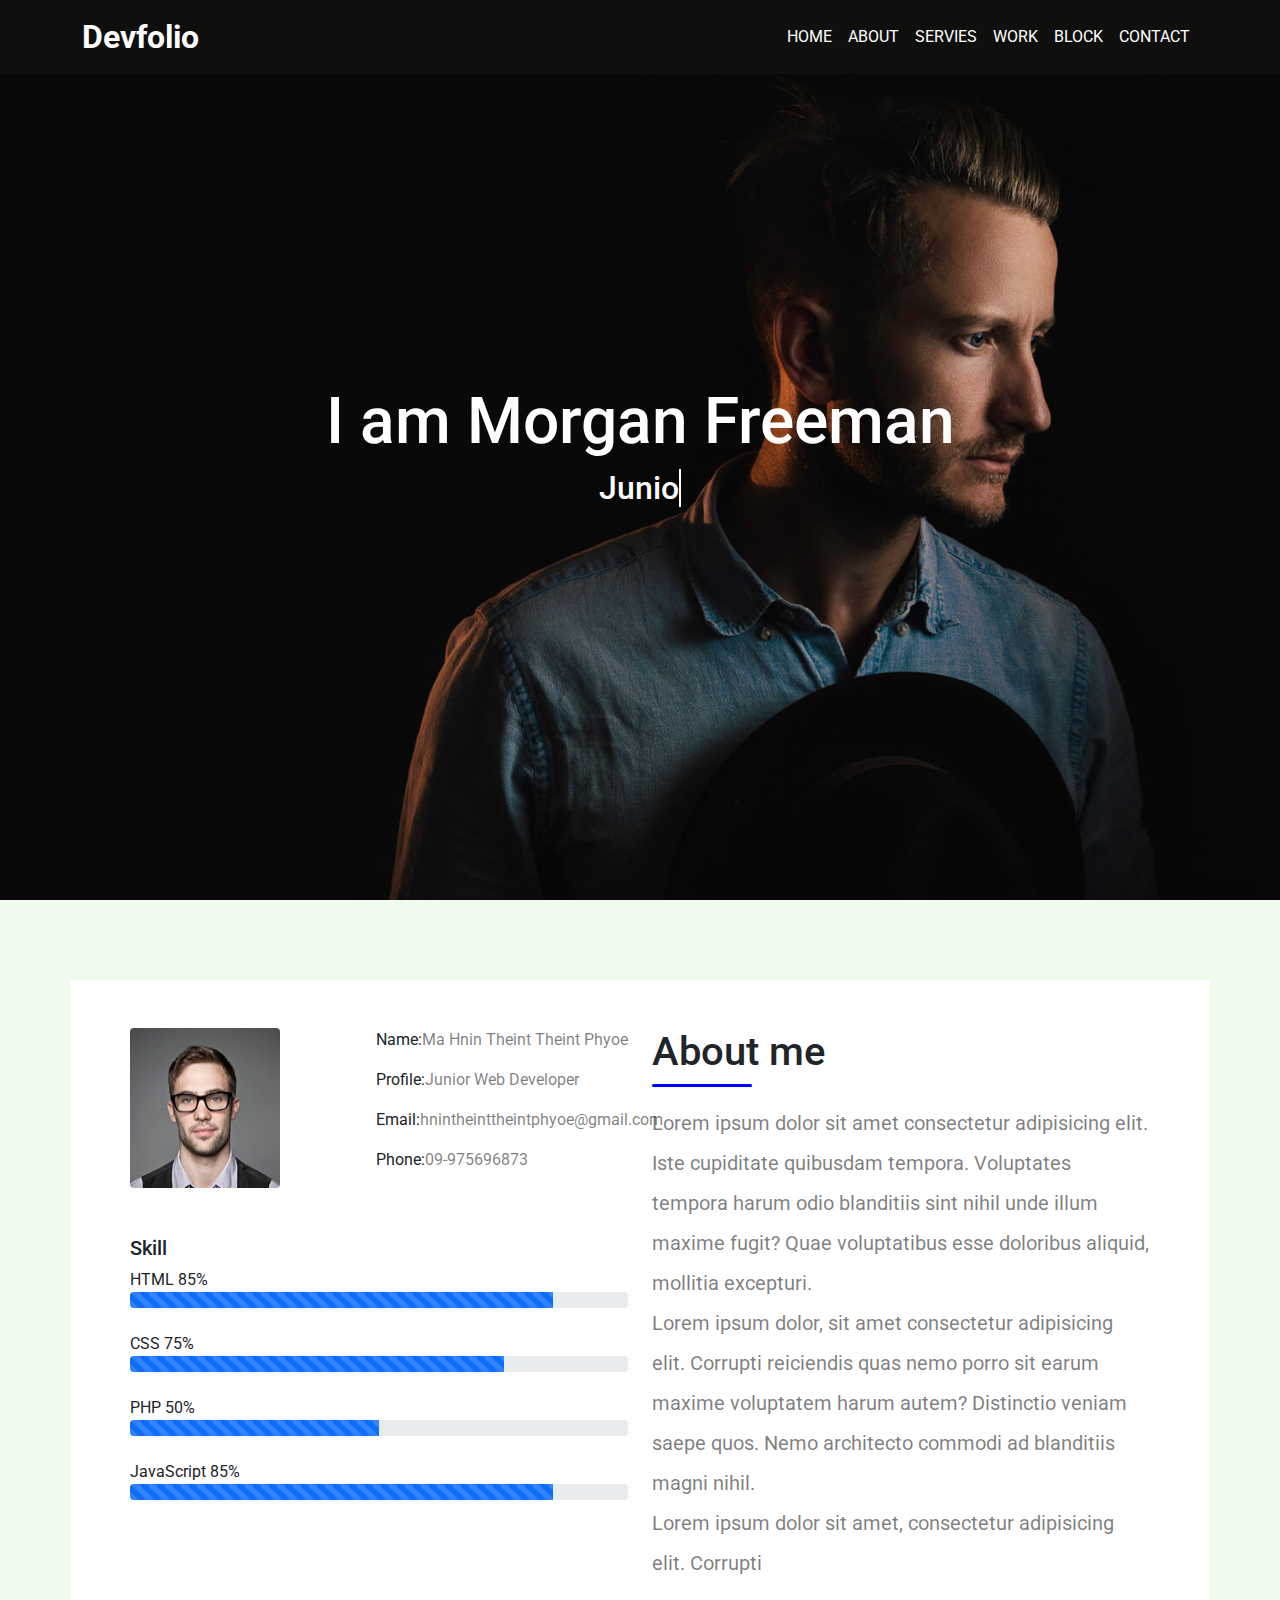
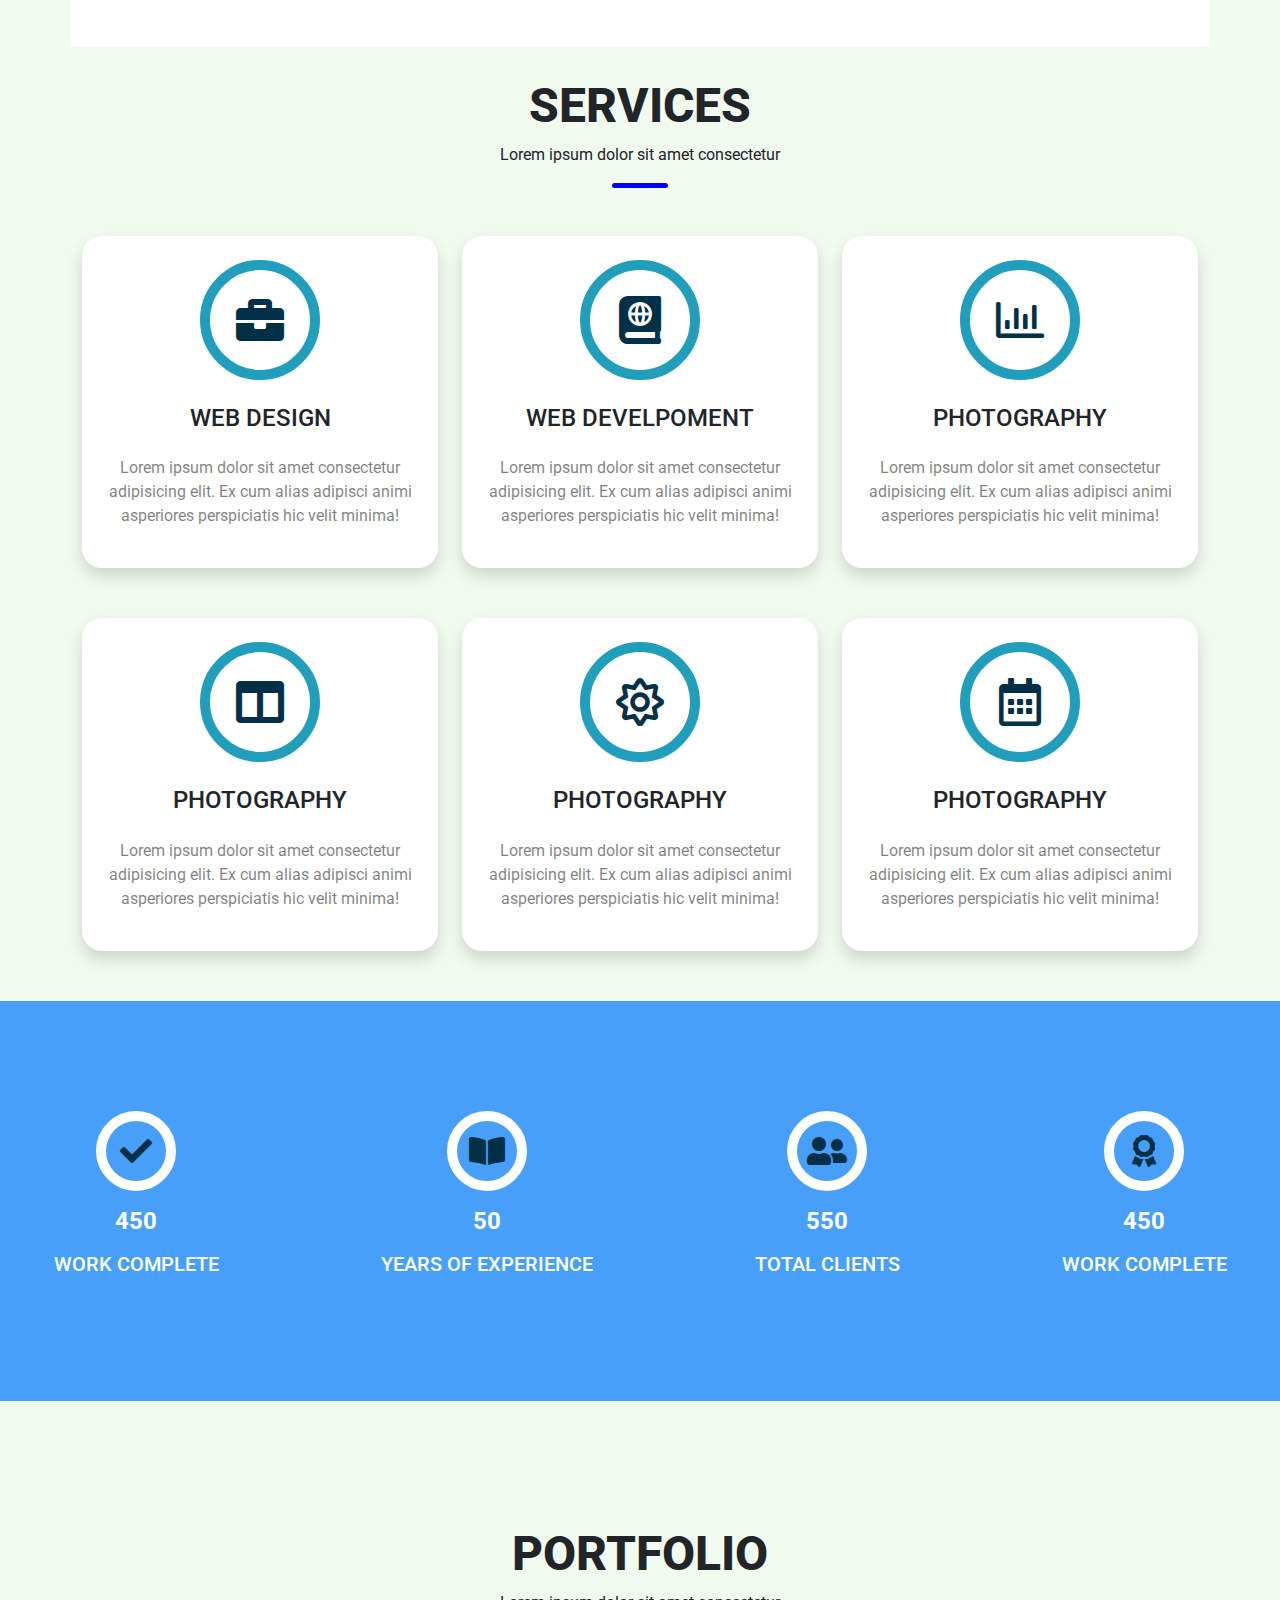
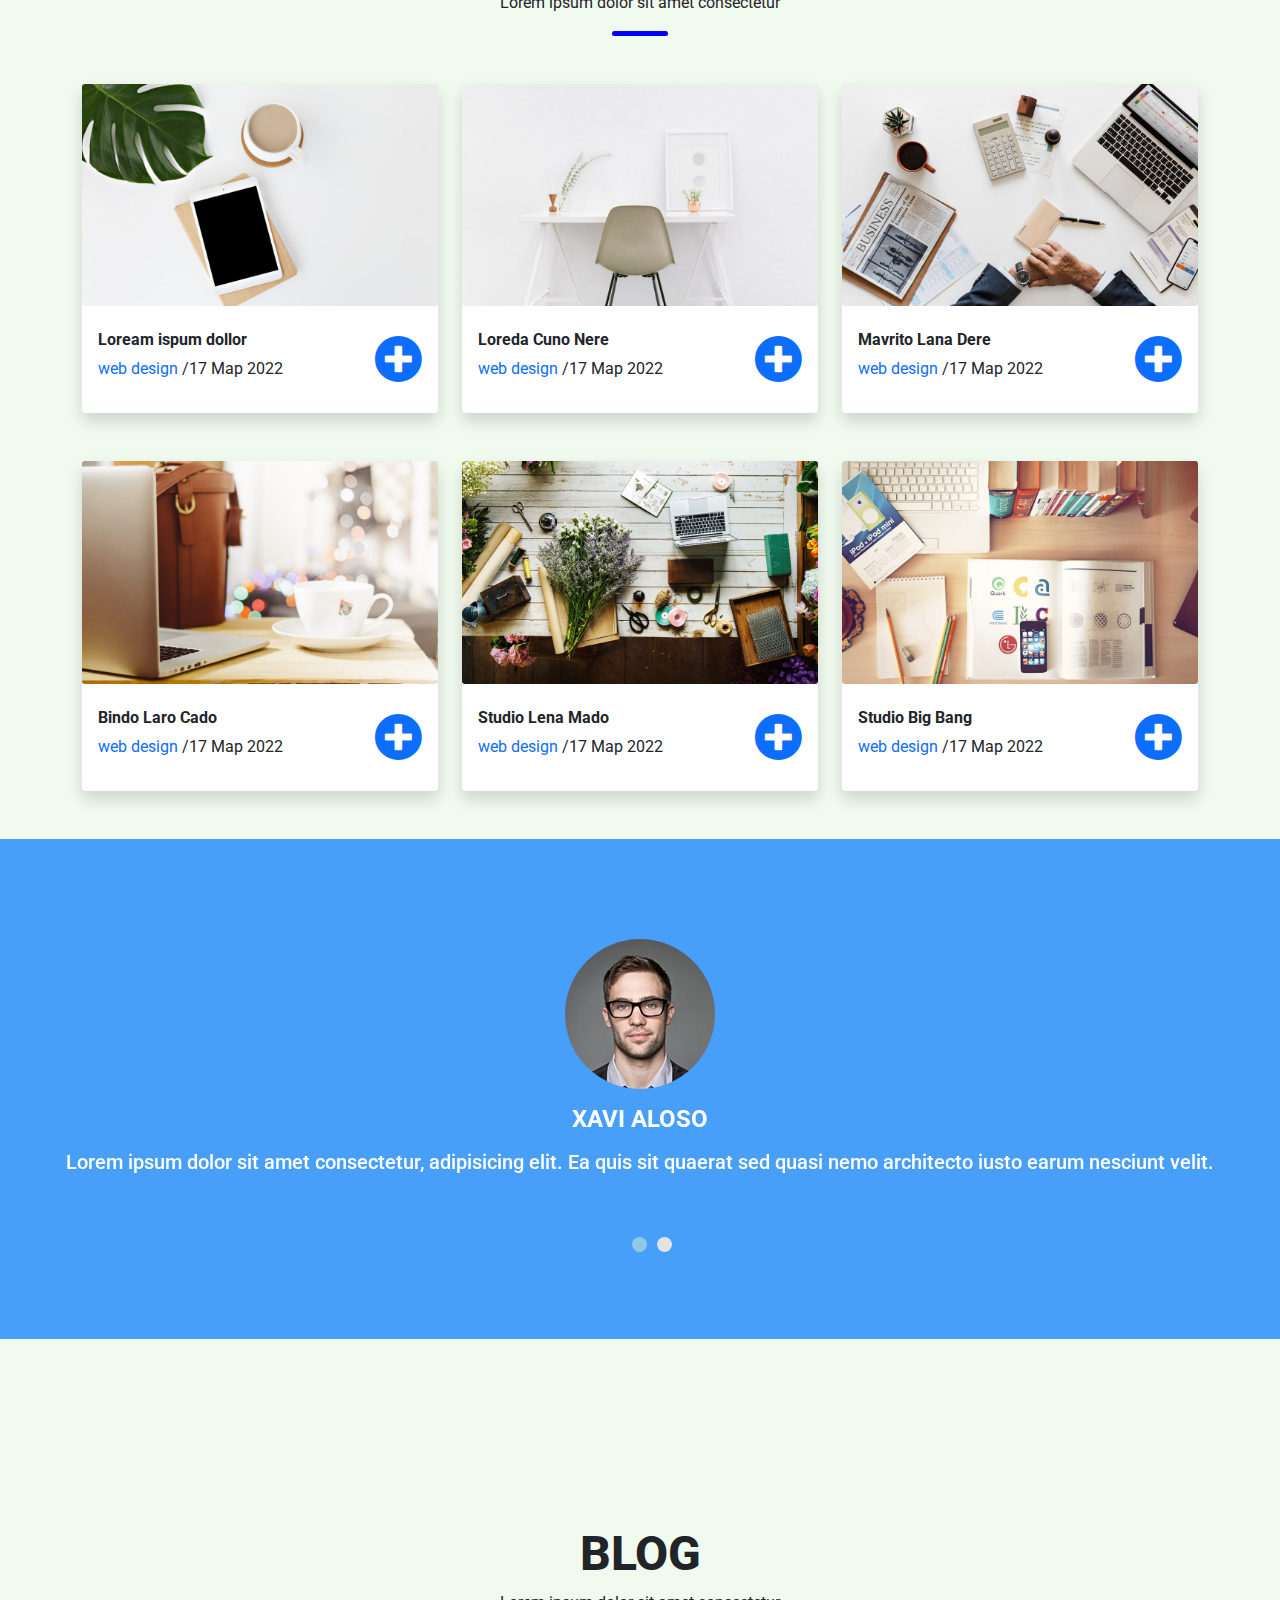
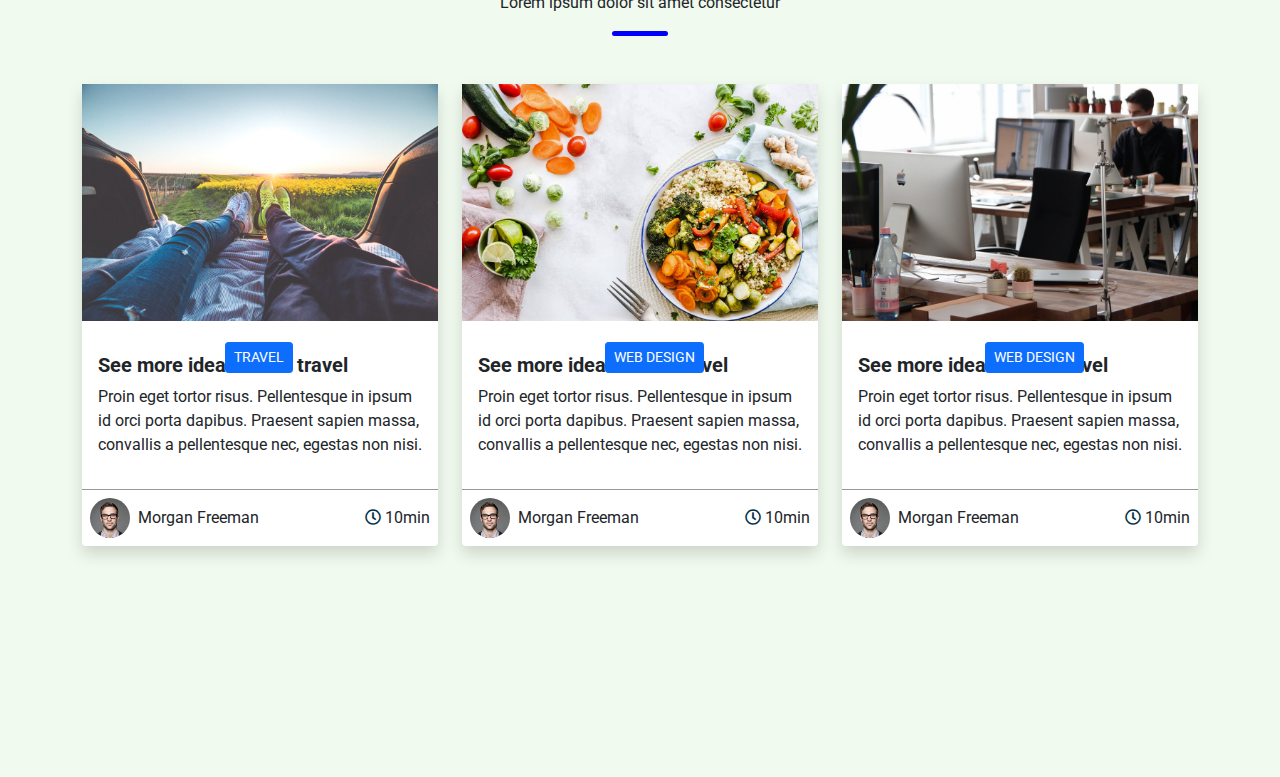
==== index.html @ c9363408 "first-commit" ====
<!DOCTYPE html>
<html lang="en">
<head>
    <meta charset="UTF-8">
    <meta http-equiv="X-UA-Compatible" content="IE=edge">
    <meta name="viewport" content="width=device-width, initial-scale=1.0">
    <title>Document</title>
    <link rel="stylesheet" href="bootstrap-5.1.3-dist/css/bootstrap.css">
    <link rel="stylesheet" href="vendor/fontawesome-free-5.15.4-web/css/all.min.css">
    <link rel="stylesheet" href="vendor/slick-1.8.0/slick/slick.css">
    <link rel="stylesheet" href="vendor/slick-1.8.0/slick/slick-theme.css">
    <link rel="stylesheet" href="style.css">
</head>
<body>
    <header class="site-nav fixed-top">
      <div class="header-bg"></div>
        <nav class="navbar site-nav-bar navbar-expand-lg navbar-dark">
            <div class="container">
              <a class="navbar-brand brand-name fw-bold" href="#">Devfolio</a>
              <button class="navbar-toggler" type="button" data-bs-toggle="collapse" data-bs-target="#navbarSupportedContent" aria-controls="navbarSupportedContent" aria-expanded="false" aria-label="Toggle navigation">
                <span class="navbar-toggler-icon"></span>
              </button>
              <div class="collapse navbar-collapse" id="navbarSupportedContent">
                <ul class="navbar-nav ms-auto mb-2 mb-lg-0 ">
                  <li class="nav-item">
                    <a class="nav-link text-white" aria-current="page" href="#">HOME</a>
                  </li>
                  <li class="nav-item">
                    <a class="nav-link text-white" href="#">ABOUT</a>
                  </li>
                  <li class="nav-item">
                    <a class="nav-link text-white" href="#">SERVIES</a>
                  </li>
                  <li class="nav-item">
                    <a class="nav-link text-white" href="#">WORK</a>
                  </li>
                  <li class="nav-item">
                    <a class="nav-link text-white" href="#">BLOCK</a>
                  </li>
                  <li class="nav-item">
                    <a class="nav-link text-white" href="#">CONTACT</a>
                  </li>
                  
                  
                </ul>
                
              </div>
            </div>
          </nav>
    </header>
    <section id="home" class="home container-fluid">
     <div class="row ">
         <div class="col-12">
             <div class="p-5  text-white name d-flex justify-content-center align-items-center">
               <div>
                <h1 class=" name-text">I am Morgan Freeman</h1>
                
                  <h2 class="typewrite text-center" data-period="2000" data-type='[ "Junior Web Delveloper", "Freelancer", "Junior PHP Developer" ]'>
                    <span class="wrap"></span>
                  </h2>
                
               </div>
                 

             </div>
         </div>

        </div>
    
    </section>
    <section id="about" class="about container-fluid">
       <div class="container about-box">
          <div class="row bg-white p-5 ">
            <div class="col-6 ">
              <div>
                <div class="d-flex">
                  <img src="images/testimonial-2.jpg" alt="" class="rounded me-5">
                  <div class="ms-5">
                  <p> Name:<span class="text-black-50">Ma Hnin Theint Theint Phyoe</span></p>
                  <p> Profile:<span class="text-black-50">Junior Web Developer</span></p>
                  <p> Email:<span class="text-black-50">hnintheinttheintphyoe@gmail.com</span></p>
                  <p> Phone:<span class="text-black-50">09-975696873</span></p>
                  </div>
                </div>
                <div class="mt-5">
                  <h5 class="">Skill</h5>
                  <div>
                    <p class="p-0 m-0">HTML 85%</p>
                    <div class="progress mb-4">
                      <div class="progress-bar progress-bar-striped progress-bar-animated" role="progressbar" aria-valuenow="85" aria-valuemin="0" aria-valuemax="100" style="width: 85%"></div>
                    </div>
                    <p class="p-0 m-0">CSS 75%</p>
                    <div class="progress mb-4">
                      <div class="progress-bar progress-bar-striped progress-bar-animated" role="progressbar" aria-valuenow="85" aria-valuemin="0" aria-valuemax="100" style="width: 75%"></div>
                    </div>
                    <p class="p-0 m-0">PHP 50%</p>
                    <div class="progress mb-4">
                      <div class="progress-bar progress-bar-striped progress-bar-animated" role="progressbar" aria-valuenow="85" aria-valuemin="0" aria-valuemax="100" style="width: 50%"></div>
                    </div>
                    <p class="p-0 m-0">JavaScript 85%</p>
                    <div class="progress mb-4">
                      <div class="progress-bar progress-bar-striped progress-bar-animated" role="progressbar" aria-valuenow="85" aria-valuemin="0" aria-valuemax="100" style="width: 85%"></div>
                    </div>
                  </div>
                </div>
              </div>
            </div>
            <div class="col-6 ">
              <div>
                <h1 class="">About me</h1>
                <div class="divider mb-3"></div>
                <p class="me-text text-black-50">Lorem ipsum dolor sit amet consectetur adipisicing elit. Iste cupiditate quibusdam tempora. Voluptates tempora harum odio blanditiis sint nihil unde illum maxime fugit? Quae voluptatibus esse doloribus aliquid, mollitia excepturi.<br>
                  Lorem ipsum dolor, sit amet consectetur adipisicing elit. Corrupti reiciendis quas nemo porro sit earum maxime voluptatem harum autem? Distinctio veniam saepe quos. Nemo architecto commodi ad blanditiis magni nihil.<br>
                  Lorem ipsum dolor sit amet, consectetur adipisicing elit. Corrupti 
                </p>
              </div>
            </div>
          </div>
        </div>
     
    </section>
    <section id="service" class="service container-fluid">
      <div class="container">
        <div class="row">
          <div class="col-12">
            <div class="text-center">
              <h1 class="service-title ">SERVICES</h1>
              <p class="">Lorem ipsum dolor sit amet consectetur </p>
              <div class="divider2 mb-5"></div>
            </div>
            
          </div>
        </div>
        <div class="row">
          <div class="col-4">
            <div>
              <div class="card border-0 shadow card-border">
                <div class="card-body text-center">
                  <div class="circle mb-3 mt-2 d-flex justify-content-center align-items-center">
                    <i class="fas fa-briefcase fa-3x"></i>
                  </div>
                  <div>
                    <h4 class="m-4">WEB DESIGN</h4>
                    <p class="text-black-50 mb-4">Lorem ipsum dolor sit amet consectetur adipisicing elit. Ex cum alias adipisci animi asperiores perspiciatis hic velit minima!</p>
                  </div>

                </div>
              </div>
            </div>
          </div>
          <div class="col-4">
            <div>
              <div class="card border-0 shadow card-border">
                <div class="card-body text-center">
                  <div class="circle mb-3 mt-2 d-flex justify-content-center align-items-center">
                    <i class="fas fa-atlas fa-3x "></i>
                  </div>
                  <div>
                    <h4 class="m-4">WEB DEVELPOMENT</h4>
                    <p class="text-black-50 mb-4">Lorem ipsum dolor sit amet consectetur adipisicing elit. Ex cum alias adipisci animi asperiores perspiciatis hic velit minima!</p>
                  </div>

                </div>
              </div>
            </div>
          </div>
          <div class="col-4">
            <div>
              <div class="card border-0 shadow card-border">
                <div class="card-body text-center">
                  <div class="circle mb-3 mt-2 d-flex justify-content-center align-items-center text-primary">
                    <i class="far fa-chart-bar fa-3x "></i>
                  </div>
                  <div>
                    <h4 class="m-4">PHOTOGRAPHY</h4>
                    <p class="text-black-50 mb-4">Lorem ipsum dolor sit amet consectetur adipisicing elit. Ex cum alias adipisci animi asperiores perspiciatis hic velit minima!</p>
                  </div>

                </div>
              </div>
            </div>
          </div>
          <div class="col-4">
            <div>
              <div class="card border-0 shadow card-border">
                <div class="card-body text-center">
                  <div class="circle mb-3 mt-2 d-flex justify-content-center align-items-center">
                    <i class="fas fa-columns fa-3x "></i>
                  </div>
                  <div>
                    <h4 class="m-4">PHOTOGRAPHY</h4>
                    <p class="text-black-50 mb-4">Lorem ipsum dolor sit amet consectetur adipisicing elit. Ex cum alias adipisci animi asperiores perspiciatis hic velit minima!</p>
                  </div>

                </div>
              </div>
            </div>
          </div>
          <div class="col-4">
            <div>
              <div class="card border-0 shadow card-border">
                <div class="card-body text-center ">
                  <div class="circle mb-3 mt-2 d-flex justify-content-center align-items-center">
                    <i class="far fa-sun fa-3x "></i>
                  </div>
                  <div>
                    <h4 class="m-4">PHOTOGRAPHY</h4>
                    <p class="text-black-50 mb-4">Lorem ipsum dolor sit amet consectetur adipisicing elit. Ex cum alias adipisci animi asperiores perspiciatis hic velit minima!</p>
                  </div>

                </div>
              </div>
            </div>
          </div>
          <div class="col-4">
            <div>
              <div class="card border-0 shadow card-border">
                <div class="card-body text-center">
                  <div class="circle mb-3 mt-2 d-flex justify-content-center align-items-center">
                    <i class="far fa-calendar-alt fa-3x "></i>
                  </div>
                  <div>
                    <h4 class="m-4">PHOTOGRAPHY</h4>
                    <p class="text-black-50 mb-4">Lorem ipsum dolor sit amet consectetur adipisicing elit. Ex cum alias adipisci animi asperiores perspiciatis hic velit minima!</p>
                  </div>

                </div>
              </div>
            </div>
          </div>
        </div>
         </div>
      <div class="row service-counter-bg mb-4">
        <div class="service-bg-color"></div>
        <div class="d-flex justify-content-center align-items-center">
          <div class="text-white text-center counter-box">
            <div class="counter-circle d-flex justify-content-center align-items-center">
            <i class="fas fa-check fa-2x"></i>
            </div>
            <h4 class="m-3 counter fw-bold">450</h4>
            <h5 class="m-3">WORK COMPLETE</h5>


          </div>
          <div class="text-white text-center counter-box">
            <div class="counter-circle d-flex justify-content-center align-items-center">
              <i class="fas fa-book-open fa-2x"></i>
            </div>
            <h4 class="m-3 counter fw-bold">50</h4>
            <h5 class="m-3">YEARS OF EXPERIENCE</h5>


          </div>
          <div class="text-white text-center counter-box">
            <div class="counter-circle d-flex justify-content-center align-items-center">
              <i class="fas fa-user-friends fa-2x"></i>
            </div>
            <h4 class="m-3 counter fw-bold">550</h4>
            <h5 class="m-3">TOTAL CLIENTS</h5>


          </div>
          <div class="text-white text-center counter-last">
            <div class="counter-circle d-flex justify-content-center align-items-center">
              <i class="fas fa-award fa-2x"></i>
            </div>
            <h4 class="m-3 counter fw-bold">450</h4>
            <h5 class="m-3">WORK COMPLETE</h5>


          </div>
          

        </div>
        
      </div>
      
    </section>
    <section id="work" class="work container-fluid">
      <div class="container">
        <div class="row">
          <div class="col-12">
            <div class="text-center mt-5">
              <h1 class="service-title ">PORTFOLIO</h1>
              <p class="">Lorem ipsum dolor sit amet consectetur </p>
              <div class="divider2 mb-5"></div>
            </div>
          </div>
        </div>
        <div class="row mb-5">
          <div class="col-4">
           <div class="card border-0 rounded shadow">
             <div class="img-box">
             <img src="images/work-1.jpg" class="card-image-top card-img" alt="">
            </div>
             <div class="card-body">
               <div class="d-flex justify-content-between align-items-center">
                 <div class="">
                  <h6 class="fw-bold mt-2">Loream ispum dollor</h6>
                  <p><span class="text-primary me-1">web design</span>/17 Map 2022</p>
                 </div>
                 <a href="#"><i class="fas fa-plus-circle fa-3x text-primary"></i></a>
               </div>
               
             </div>

           </div> 

          </div>
          <div class="col-4">
            <div class="card border-0 rounded shadow">
              <div class="img-box">
              <img src="images/work-2.jpg" class="card-image-top card-img" alt="">
            </div>
              <div class="card-body">
                <div class="d-flex justify-content-between align-items-center">
                  <div class="">
                   <h6 class="fw-bold mt-2">Loreda Cuno Nere</h6>
                   <p><span class="text-primary me-1">web design</span>/17 Map 2022</p>
                  </div>
                  <a href="#"><i class="fas fa-plus-circle fa-3x text-primary"></i></a>
                </div>
                
              </div>
 
            </div>
          </div>
          <div class="col-4">
            <div class="card border-0 rounded shadow">
              <div class="img-box">
              <img src="images/work-3.jpg" class="card-image-top card-img" alt="">
            </div>
              <div class="card-body">
                <div class="d-flex justify-content-between align-items-center">
                  <div class="">
                   <h6 class="fw-bold mt-2">Mavrito Lana Dere</h6>
                   <p><span class="text-primary me-1">web design</span>/17 Map 2022</p>
                  </div>
                  <a href="#"><i class="fas fa-plus-circle fa-3x text-primary"></i></a>
                </div>
                
              </div>
 
            </div>
          </div>
          <div class="col-4">
            <div class="card border-0 rounded shadow mt-5">
              <div class="img-box">
              <img src="images/work-4.jpg" class="card-image-top card-img" alt="">
            </div>
              <div class="card-body">
                <div class="d-flex justify-content-between align-items-center">
                  <div class="">
                   <h6 class="fw-bold mt-2">Bindo Laro Cado</h6>
                   <p><span class="text-primary me-1">web design</span>/17 Map 2022</p>
                  </div>
                  <a href="#"><i class="fas fa-plus-circle fa-3x text-primary"></i></a>
                </div>
                
              </div>
 
            </div>
          </div>
          <div class="col-4">
            <div class="card border-0 rounded shadow mt-5">
              <div class="img-box">
              <img src="images/work-5.jpg" class="card-image-top card-img" alt="">
            </div>
              <div class="card-body">
                <div class="d-flex justify-content-between align-items-center">
                  <div class="">
                   <h6 class="fw-bold mt-2">Studio Lena Mado</h6>
                   <p><span class="text-primary me-1">web design</span>/17 Map 2022</p>
                  </div>
                  <a href="#"><i class="fas fa-plus-circle fa-3x text-primary"></i></a>
                </div>
                
              </div>
 
            </div>
          </div>
          <div class="col-4">
            <div class="card border-0 rounded shadow mt-5">
              <div class="img-box">
              <img src="images/work-6.jpg" class="card-image-top card-img" alt="">
            </div>
              <div class="card-body">
                <div class="d-flex justify-content-between align-items-center">
                  <div class="">
                   <h6 class="fw-bold mt-2">Studio Big Bang</h6>
                   <p><span class="text-primary me-1">web design</span>/17 Map 2022</p>
                  </div>
                  <a href="#"><i class="fas fa-plus-circle fa-3x text-primary"></i></a>
                </div>
                
              </div>
 
            </div>
          </div>
        </div>
      </div>
      <div class="row work-bg mb-5">
        <div class=" work-bg-color"></div>
        <div class="work-bg-box  ">
          
          <div class="text-center ">
            <img src="images/testimonial-2.jpg" class="work-bg-img " alt="">
            <h4 class="fw-bold text-white m-3">XAVI ALOSO</h4>
            <p class="h5 text-white">Lorem ipsum dolor sit amet consectetur, adipisicing elit. Ea quis sit quaerat sed quasi nemo architecto iusto earum nesciunt velit.</p>
          </div>
          <div class="text-center ">
            <img src="images/testimonial-4.jpg" class="work-bg-img " alt="">
            <h4 class="fw-bold text-white m-3">XAVI ALOSO</h4>
            <p class="h5 text-white">Lorem ipsum dolor sit amet consectetur, adipisicing elit. Ea quis sit quaerat sed quasi nemo architecto iusto earum nesciunt velit.</p>
          </div>
        
          
            
          
        </div>
        

      </div>
    </section>
    <section id="blog" class="blog container-fluid">
      <div class="container">
        <div class="row">
          <div class="col-12">
            <div class="text-center mt-5">
              <h1 class="service-title ">BLOG</h1>
              <p class="">Lorem ipsum dolor sit amet consectetur </p>
              <div class="divider2 mb-5"></div>
            </div>
          </div>
        </div>
        <div class="row">
          <div class="col-4">
            <div class="card border-0 rounded shadow blog-card">
              <img src="images/post-1.jpg" class="card-image-top" alt="">
              <button class="btn btn-primary btn-sm blog-btn">TRAVEL</button>
              <div class="card-body mt-3">
                <div>
                <h5 class="fw-bold">See more ideas about travel</h5>
                <p>Proin eget tortor risus. Pellentesque in ipsum id orci porta dapibus. Praesent sapien massa, convallis a pellentesque nec, egestas non nisi.</p>
              </div>
             </div>
             <div class="divider3"></div>
             <div class="p-2 d-flex justify-content-between align-items-center">
               <div class="d-flex  align-items-center">
                 <img src="images/testimonial-2.jpg" class="blog-person me-2" alt="">
                 <p class="p-0 m-0">Morgan Freeman</p>
               </div>
               <div>
                 <i class="far fa-clock"></i>
                 10min
               </div>
             </div>
             
            </div>
          </div>
          <div class="col-4">
            <div class="card border-0 rounded shadow blog-card">
              <img src="images/post-2.jpg" class="card-image-top" alt="">
              
                <button class="btn btn-primary btn-sm blog-btn">WEB DESIGN</button>
              
              <div class="card-body mt-3">
                <div>
                <h5 class="fw-bold">See more ideas about travel</h5>
                <p>Proin eget tortor risus. Pellentesque in ipsum id orci porta dapibus. Praesent sapien massa, convallis a pellentesque nec, egestas non nisi.</p>
              </div>
             </div>
             <div class="divider3"></div>
             <div class="p-2 d-flex justify-content-between align-items-center">
               <div class="d-flex  align-items-center">
                 <img src="images/testimonial-2.jpg" class="blog-person me-2" alt="">
                 <p class="p-0 m-0">Morgan Freeman</p>
               </div>
               <div>
                 <i class="far fa-clock"></i>
                 10min
               </div>
             </div>
             
            </div>
          </div>
          <div class="col-4">
            <div class="card border-0 rounded shadow blog-card">
              <img src="images/post-3.jpg" class="card-image-top" alt="">
              <button class="btn btn-primary btn-sm blog-btn">WEB DESIGN</button>
              <div class="card-body mt-3">
                <div>
                <h5 class="fw-bold">See more ideas about travel</h5>
                <p>Proin eget tortor risus. Pellentesque in ipsum id orci porta dapibus. Praesent sapien massa, convallis a pellentesque nec, egestas non nisi.</p>
              </div>
             </div>
             <div class="divider3"></div>
             <div class="p-2 d-flex justify-content-between align-items-center">
               <div class="d-flex  align-items-center">
                 <img src="images/testimonial-2.jpg" class="blog-person me-2" alt="">
                 <p class="p-0 m-0">Morgan Freeman</p>
               </div>
               <div>
                 <i class="far fa-clock"></i>
                 10min
               </div>
             </div>
             
            </div>
          </div>
        </div>
      </div>
    </section>
    <script src="bootstrap-5.1.3-dist/js/jquery.min.js"></script>
    <script src="bootstrap-5.1.3-dist/js/bootstrap.js"></script>
    <script src="vendor/way-point/jquery.waypoints.js"></script>
    <script src="vendor/jquery.counterup.min.js"></script>
    <script src="vendor/slick-1.8.0/slick/slick.js"></script>

    <script src="main.js"></script>
    <script>
      $('.counter').counterUp({
    delay: 10,
    time: 1000
});
// $(document).ready(function(){
  $('.work-bg-box').slick({
    dots: true,
    arrows:false,
  infinite: true,
  autoplay: true,
  speed: 500,
  // fade: true,
  cssEase: 'linear'
  });
// });
    </script>
   
</body>
</html>
---- style.css ----
@import url('https://fonts.googleapis.com/css2?family=Roboto:ital,wght@0,100;0,300;0,400;0,900;1,100;1,400&family=Send+Flowers&display=swap');
*{
    padding: 0;
    margin: 0;
    box-sizing: border-box;
    font-family: 'Roboto', sans-serif;

}
body{
    background: #f1faee;
}
.site-nav{
    /* position: absolute; */
    top: 0;
    z-index: 80;
    background-color: #403d39!important;
}
.home{
    background-color: #0f0f0e;
    position: absolute;
    top: 0;
    left: 0;
    width: 100%;
    height: 100%;
    opacity: 1;
    z-index: 70;
}
.site-nav .site-nav-bar{
    
    position: sticky !important;
    top: 0;
    background: #0f0f0e;
    
    
 }
.brand-name{
    font-size: 2em;
    
}
.home{
    position: relative;
   
    background-image: url(images/hero-bg.jpg);
    background-size: cover;
    height: 100vh;
    background-attachment: fixed;
}
.name{
    z-index: 51;
    height: 100vh;
    
}
.name-text{
    font-size: 4em;
}
.name-sub-text{
    display: grid;
    /* height: 100vh; */
    place-items: center;
}
.typed{
    width:320px;
    animation: typing 5s steps(50), 2s blink step-end infinite alternate;
    overflow: hidden;
    white-space: nowrap;
    font-size: 2em;
    border-right: 2px solid;

}
.about,.service{
    background: #f1faee;
    /* height: 100vh; */
    margin-top: 30px;
}
.about-box{
    padding-top: 50px;
}
.divider{
    width: 20%;
    height: 3px;
    border-radius: 5px;
    background: blue;
}
.me-text{
    font-size: 20px;
    line-height: 2;
}
@keyframes typing {
    from{
        width: 0;
    }
    
}
@keyframes blink {
    50% {
      border-color: transparent
    }
  }
  /* service */
  .service{
      height: 100vh;
  }
  .service-title{
      font-size: 3em;
      font-weight: 800;

  }
  .circle{
      width: 120px;
      height: 120px;
      border-radius: 50%;
      border: 10px solid #219ebc;
      margin: 0 auto;
      transition: 0.5s;
  }
  .circle:hover{
      background: #219ebc;
      border: 10px solid #8ecae6;
  }
  i{
      color: #023047 !important;
  }
  .circle:hover i{
      color: #ffffff !important;
  }
  .divider2{
      margin: 0 auto;
    width: 5%;
    height: 5px;
    border-radius: 5px;
    background: blue;

  }
  .card-border{
      border-radius: 1.25rem;
      margin-bottom: 50px;
  }
 .service-counter-bg{
     background-image: url(images/counters-bg.jpg);
     background-attachment: fixed;
     background-size: cover;
     height: 400px;
     position: relative;
 }
 .counter-circle{
    width: 80px;
    height: 80px;
    border-radius: 50%;
    border: 10px solid #fff;
    margin: 0 auto;
    
    transition: 0.5s;
 }
 .counter-box{
     margin-right: 130px;
     color: #fff;
     z-index: 65;
 }
 .counter-last{
     z-index: 65;
 }
 .service-bg-color{
     background-color: #0078ff;
     position: absolute;
     top: 0;
     left: 0;
     width: 100%;
     height: 400px;
     opacity: 0.7;
 }
 /* services */
 .work{
     height: 100vh;
     margin-top: 500px;
 }
 .card{
    
 }
 .img-box{
    overflow: hidden;
 }
 .card-img{
    transition: 0.5s;

 }
 .card:hover .card-img{
     transform: scale(1.4);
 }
 .work-bg{
     background-image: url(images/overlay-bg.jpg);
     background-size: cover;
     background-attachment: fixed;
     height: 500px;
     position: relative;
 }
 .work-bg-color{
     background-color: #0078ff;
     position: absolute;
     top: 0;
     left: 0;
     width: 100%;
     height: 100%;
     opacity: 0.7;
 }
 .work-bg-box{
     z-index: 60;
     margin-top: 100px;
     /* padding: 50px; */
     
 }
 .work-bg-img{
     width: 150px;
     height: 150px;
     border-radius: 50%;
     margin: 0 auto;
 }
 
 .slick-dots{
     margin-bottom: 80px !important;
 }
 .slick-dots li{
     width: 15px;
     height: 15px;
     border-radius: 50%;
     z-index: 90;
    background-color: #e3e3e3;
     
 }
 .slick-dots .slick-active{
     background: #8ecae6;
 }
 /* BLOG */
 .blog{
     margin-top: 700px;
     height: 100vh;
 }
 .divider3{
     width: 100%;
     height: 1px;
     /* border: 1px solid gray; */
     background: rgb(153, 152, 152);
 }
 .blog-card{
     position: relative;
 }
 .blog-person{
     width: 40px;
     height: 40px;
     border-radius: 50%;
 }
 .blog-btn{
     position: absolute;
     top: 258px;
    left: 143px;
 }
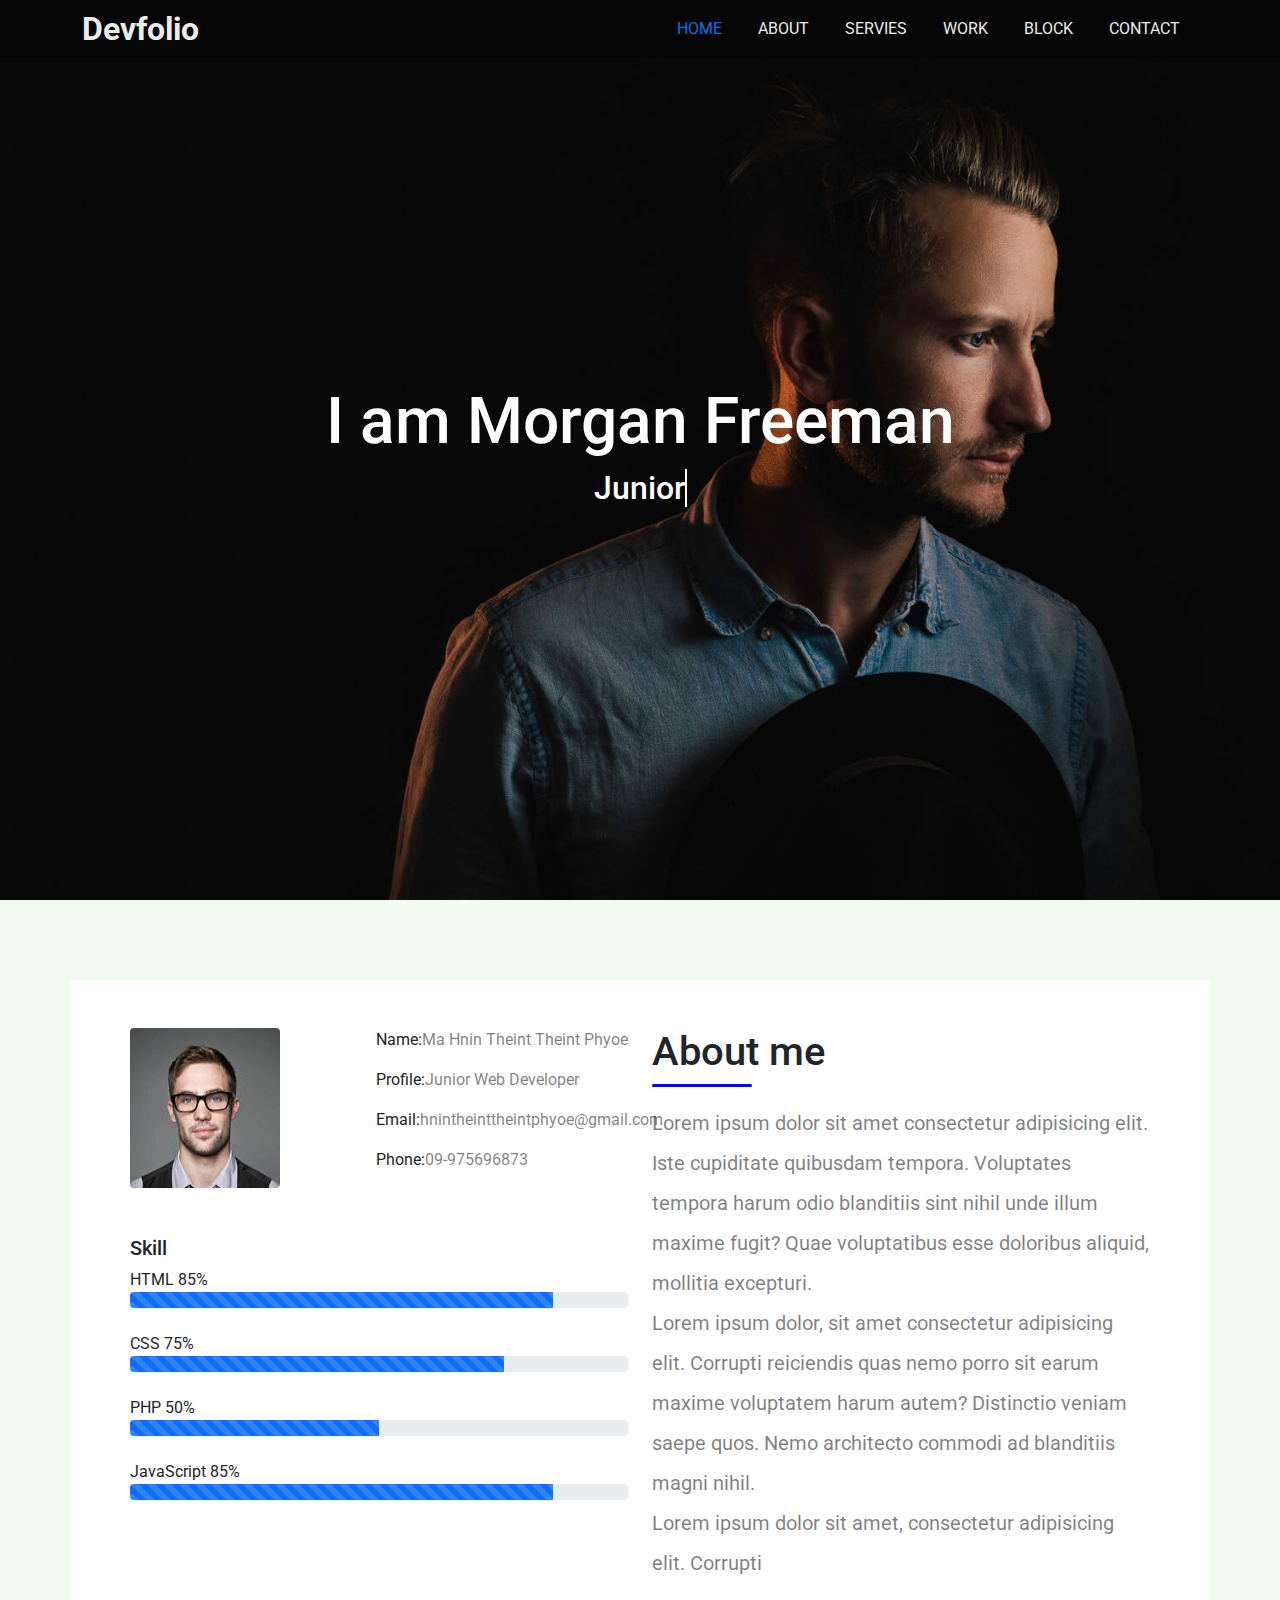
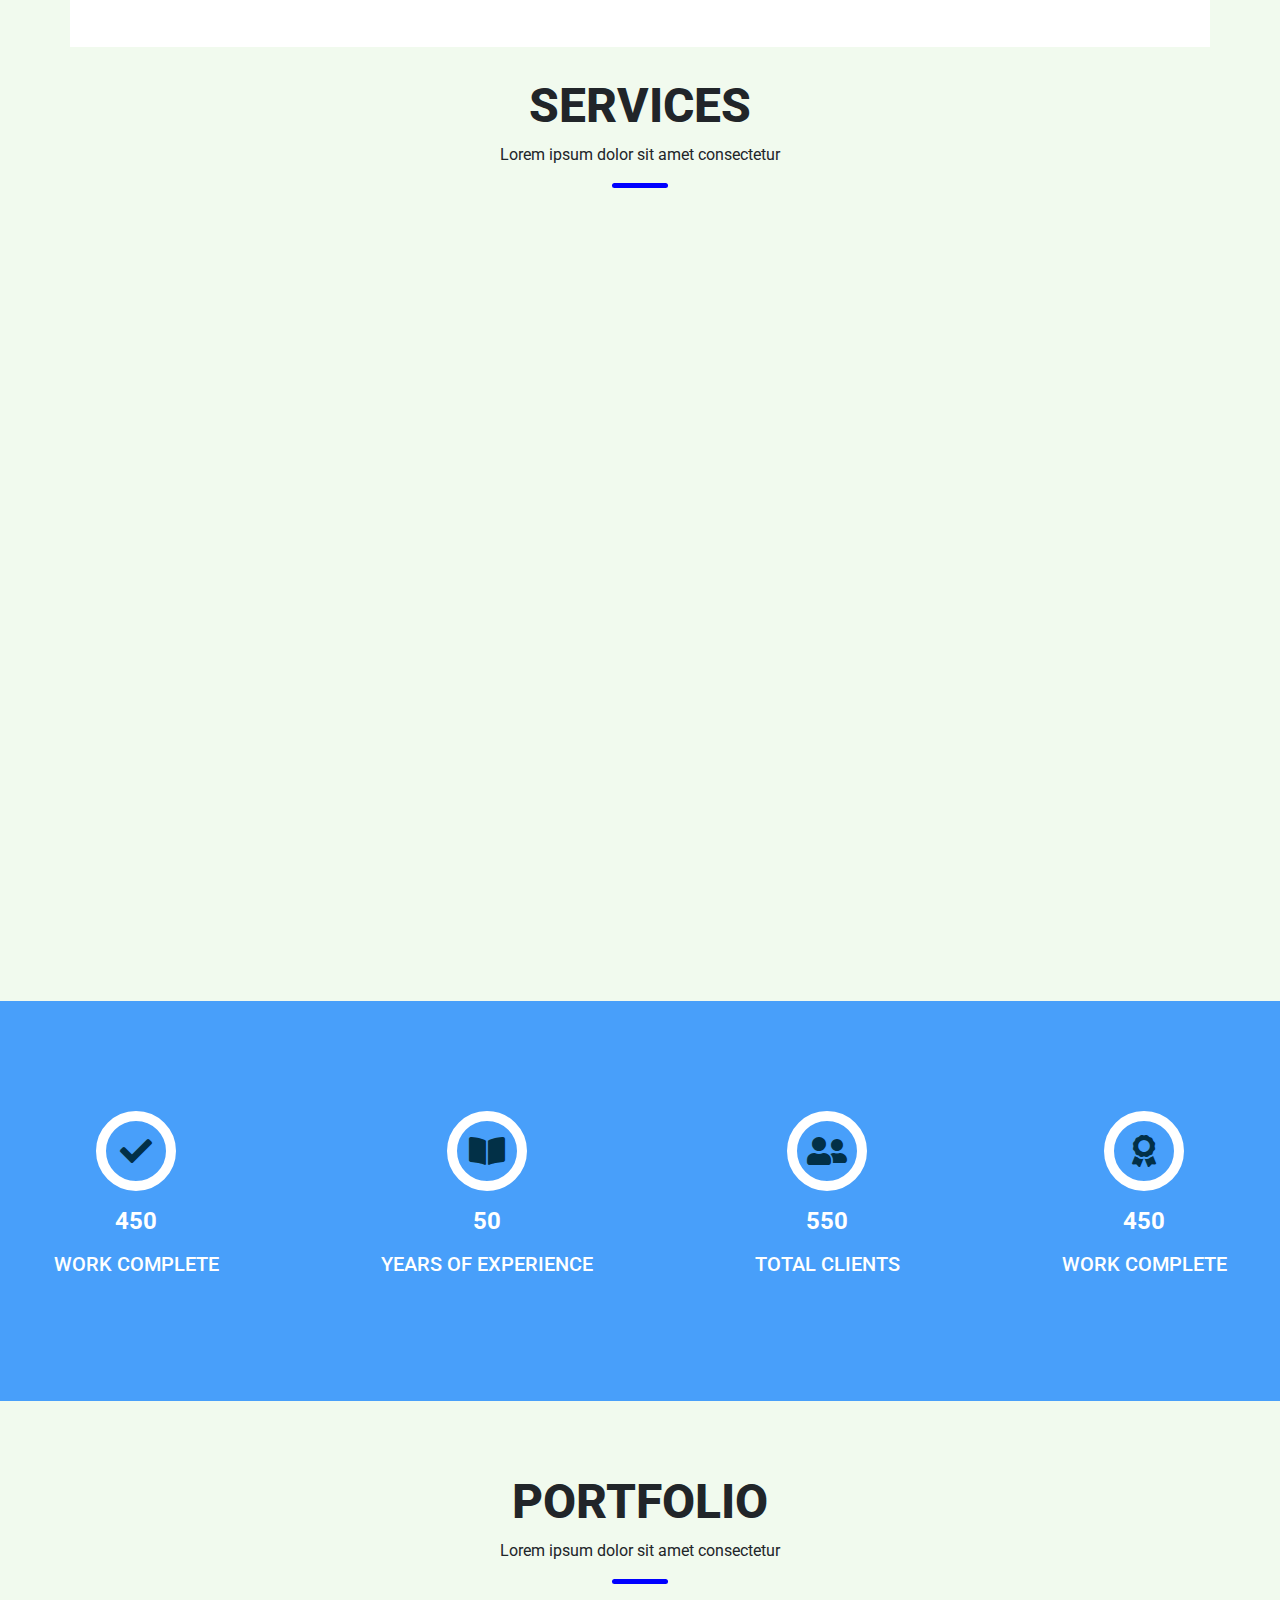
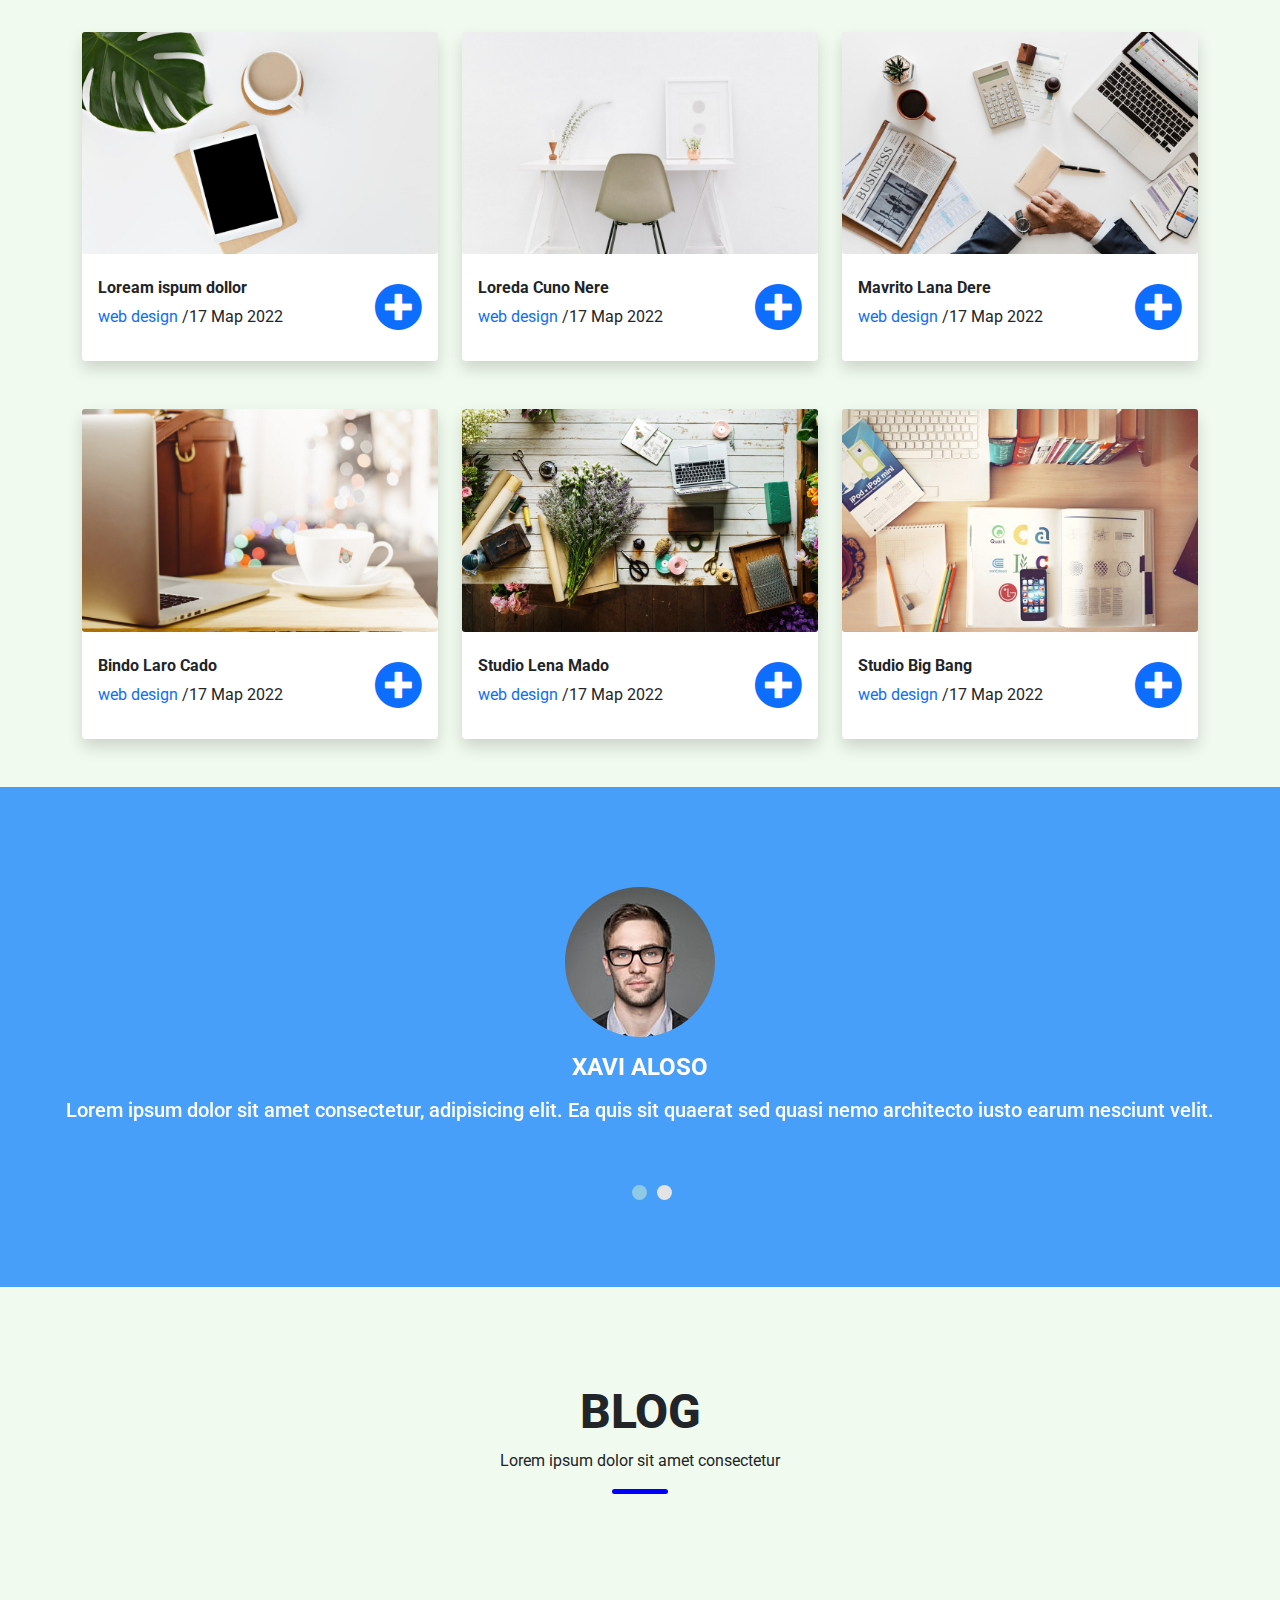
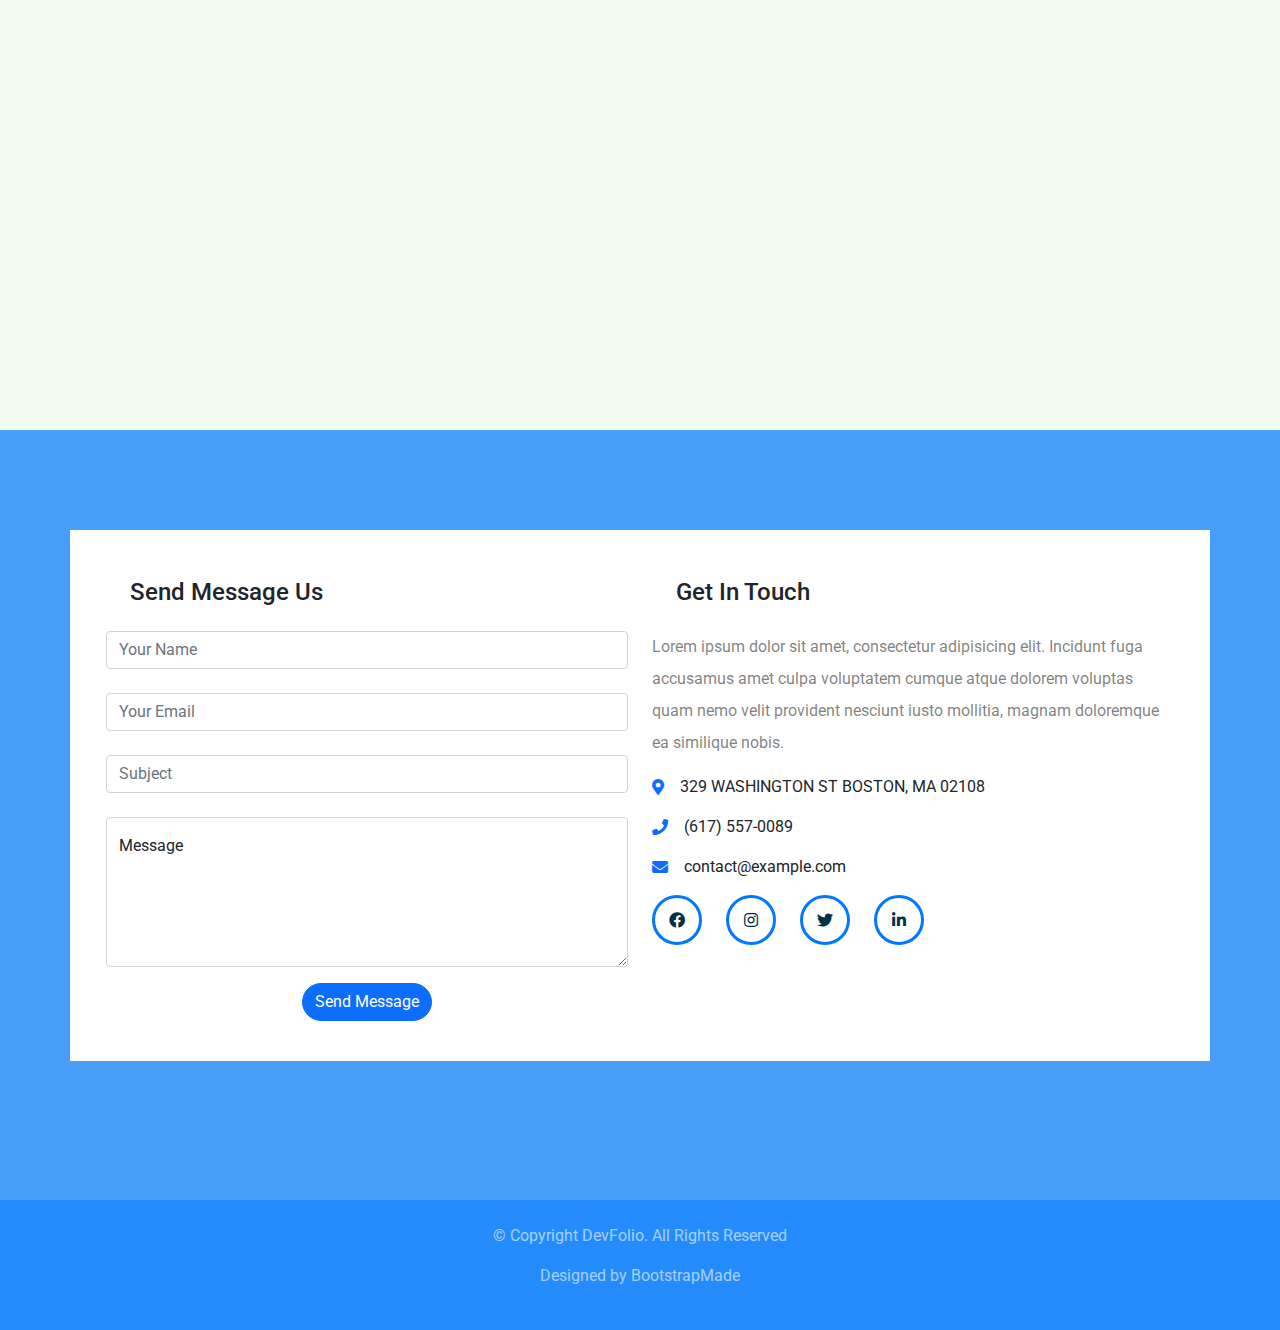
==== commit 7aa72c66: "second commit" ====
--- a/index.html
+++ b/index.html
@@ -9,36 +9,42 @@
     <link rel="stylesheet" href="vendor/fontawesome-free-5.15.4-web/css/all.min.css">
     <link rel="stylesheet" href="vendor/slick-1.8.0/slick/slick.css">
     <link rel="stylesheet" href="vendor/slick-1.8.0/slick/slick-theme.css">
+    <link rel="stylesheet" href="vendor/Animate-it/animate.min.css">
+    
     <link rel="stylesheet" href="style.css">
 </head>
 <body>
+  <a href="#home" class="scroll-to-home d-flex justify-content-center align-items-center shadow d-none">
+    <i class="fas fa-arrow-up text-white animate__animated animate__bounce " style="animation-iteration-count:infinite"></i>
+  </a>
     <header class="site-nav fixed-top">
       <div class="header-bg"></div>
-        <nav class="navbar site-nav-bar navbar-expand-lg navbar-dark">
+        <nav class="navbar site-nav-bar navbar-expand-lg navbar-dark bg-black">
             <div class="container">
               <a class="navbar-brand brand-name fw-bold" href="#">Devfolio</a>
               <button class="navbar-toggler" type="button" data-bs-toggle="collapse" data-bs-target="#navbarSupportedContent" aria-controls="navbarSupportedContent" aria-expanded="false" aria-label="Toggle navigation">
-                <span class="navbar-toggler-icon"></span>
+                <!-- <span class="navbar-toggler-icon text-white"></span> -->
+                <i class="fas fa-bars menu-icon text-white fa-2x"></i>
               </button>
               <div class="collapse navbar-collapse" id="navbarSupportedContent">
                 <ul class="navbar-nav ms-auto mb-2 mb-lg-0 ">
                   <li class="nav-item">
-                    <a class="nav-link text-white" aria-current="page" href="#">HOME</a>
+                    <a class="nav-link text-white scrollto" aria-current="page" href="#home">HOME</a>
                   </li>
                   <li class="nav-item">
-                    <a class="nav-link text-white" href="#">ABOUT</a>
+                    <a class="nav-link text-white scrollto" href="#about">ABOUT</a>
                   </li>
                   <li class="nav-item">
-                    <a class="nav-link text-white" href="#">SERVIES</a>
+                    <a class="nav-link text-white scrollto" href="#service">SERVIES</a>
                   </li>
                   <li class="nav-item">
-                    <a class="nav-link text-white" href="#">WORK</a>
+                    <a class="nav-link text-white scrollto" href="#work">WORK</a>
                   </li>
                   <li class="nav-item">
-                    <a class="nav-link text-white" href="#">BLOCK</a>
+                    <a class="nav-link text-white scrollto" href="#blog">BLOCK</a>
                   </li>
                   <li class="nav-item">
-                    <a class="nav-link text-white" href="#">CONTACT</a>
+                    <a class="nav-link text-white scrollto" href="#contact">CONTACT</a>
                   </li>
                   
                   
@@ -48,6 +54,8 @@
             </div>
           </nav>
     </header>
+    
+
     <section id="home" class="home container-fluid">
      <div class="row ">
          <div class="col-12">
@@ -68,14 +76,15 @@
         </div>
     
     </section>
+    
     <section id="about" class="about container-fluid">
        <div class="container about-box">
-          <div class="row bg-white p-5 ">
-            <div class="col-6 ">
+          <div class="row bg-white about-row p-5 ">
+            <div class="col-12 col-md-6">
               <div>
                 <div class="d-flex">
-                  <img src="images/testimonial-2.jpg" alt="" class="rounded me-5">
-                  <div class="ms-5">
+                  <img src="images/testimonial-2.jpg" alt="" class="rounded me-5 about-img">
+                  <div class="ms-5 about-name">
                   <p> Name:<span class="text-black-50">Ma Hnin Theint Theint Phyoe</span></p>
                   <p> Profile:<span class="text-black-50">Junior Web Developer</span></p>
                   <p> Email:<span class="text-black-50">hnintheinttheintphyoe@gmail.com</span></p>
@@ -105,7 +114,7 @@
                 </div>
               </div>
             </div>
-            <div class="col-6 ">
+            <div class=" col-12 col-md-6 ">
               <div>
                 <h1 class="">About me</h1>
                 <div class="divider mb-3"></div>
@@ -132,12 +141,12 @@
           </div>
         </div>
         <div class="row">
-          <div class="col-4">
+          <div class="col-12 col-md-4 ">
             <div>
-              <div class="card border-0 shadow card-border">
+              <div class="card service-card border-0 shadow card-border wow animate__fadeInLeft animation-delay3">
                 <div class="card-body text-center">
                   <div class="circle mb-3 mt-2 d-flex justify-content-center align-items-center">
-                    <i class="fas fa-briefcase fa-3x"></i>
+                    <i class="fas fa-briefcase fa-3x wow animate__zoomIn animation-delay6"></i>
                   </div>
                   <div>
                     <h4 class="m-4">WEB DESIGN</h4>
@@ -148,12 +157,12 @@
               </div>
             </div>
           </div>
-          <div class="col-4">
+          <div class="col-12 col-md-4 ">
             <div>
-              <div class="card border-0 shadow card-border">
+              <div class="card service-card border-0 shadow card-border wow animate__fadeInLeft animation-delay2">
                 <div class="card-body text-center">
                   <div class="circle mb-3 mt-2 d-flex justify-content-center align-items-center">
-                    <i class="fas fa-atlas fa-3x "></i>
+                    <i class="fas fa-atlas fa-3x wow animate__zoomIn animation-delay5"></i>
                   </div>
                   <div>
                     <h4 class="m-4">WEB DEVELPOMENT</h4>
@@ -164,12 +173,13 @@
               </div>
             </div>
           </div>
-          <div class="col-4">
+          <div class="col-12 col-md-4 ">
             <div>
-              <div class="card border-0 shadow card-border">
+              <div class="card service-card border-0 shadow card-border wow animate__fadeInLeft
+              animation-delay1">
                 <div class="card-body text-center">
                   <div class="circle mb-3 mt-2 d-flex justify-content-center align-items-center text-primary">
-                    <i class="far fa-chart-bar fa-3x "></i>
+                    <i class="far fa-chart-bar fa-3x wow animate__zoomIn animation-delay4"></i>
                   </div>
                   <div>
                     <h4 class="m-4">PHOTOGRAPHY</h4>
@@ -180,12 +190,13 @@
               </div>
             </div>
           </div>
-          <div class="col-4">
+          <div class="col-12 col-md-4 ">
             <div>
-              <div class="card border-0 shadow card-border">
+              <div class="card service-card border-0 shadow card-border wow animate__fadeInRight
+              animation-delay1">
                 <div class="card-body text-center">
                   <div class="circle mb-3 mt-2 d-flex justify-content-center align-items-center">
-                    <i class="fas fa-columns fa-3x "></i>
+                    <i class="fas fa-columns fa-3x wow animate__zoomIn animation-delay4"></i>
                   </div>
                   <div>
                     <h4 class="m-4">PHOTOGRAPHY</h4>
@@ -196,12 +207,13 @@
               </div>
             </div>
           </div>
-          <div class="col-4">
+          <div class="col-12 col-md-4 ">
             <div>
-              <div class="card border-0 shadow card-border">
+              <div class="card service-card border-0 shadow card-border wow animate__fadeInRight
+              animation-delay2">
                 <div class="card-body text-center ">
                   <div class="circle mb-3 mt-2 d-flex justify-content-center align-items-center">
-                    <i class="far fa-sun fa-3x "></i>
+                    <i class="far fa-sun fa-3x wow animate__zoomIn animation-delay5"></i>
                   </div>
                   <div>
                     <h4 class="m-4">PHOTOGRAPHY</h4>
@@ -212,12 +224,13 @@
               </div>
             </div>
           </div>
-          <div class="col-4">
+          <div class="col-12 col-md-4 ">
             <div>
-              <div class="card border-0 shadow card-border">
+              <div class="card service-card border-0 shadow card-border wow animate__fadeInRight
+              animation-delay3">
                 <div class="card-body text-center">
                   <div class="circle mb-3 mt-2 d-flex justify-content-center align-items-center">
-                    <i class="far fa-calendar-alt fa-3x "></i>
+                    <i class="far fa-calendar-alt fa-3x wow animate__zoomIn animation-delay6 "></i>
                   </div>
                   <div>
                     <h4 class="m-4">PHOTOGRAPHY</h4>
@@ -232,7 +245,7 @@
          </div>
       <div class="row service-counter-bg mb-4">
         <div class="service-bg-color"></div>
-        <div class="d-flex justify-content-center align-items-center">
+        <div class="service-warp d-flex justify-content-center align-items-center">
           <div class="text-white text-center counter-box">
             <div class="counter-circle d-flex justify-content-center align-items-center">
             <i class="fas fa-check fa-2x"></i>
@@ -288,7 +301,7 @@
           </div>
         </div>
         <div class="row mb-5">
-          <div class="col-4">
+          <div class="col-12 col-md-4">
            <div class="card border-0 rounded shadow">
              <div class="img-box">
              <img src="images/work-1.jpg" class="card-image-top card-img" alt="">
@@ -299,7 +312,7 @@
                   <h6 class="fw-bold mt-2">Loream ispum dollor</h6>
                   <p><span class="text-primary me-1">web design</span>/17 Map 2022</p>
                  </div>
-                 <a href="#"><i class="fas fa-plus-circle fa-3x text-primary"></i></a>
+                 <a href="porfolio-detail.html"><i class="fas fa-plus-circle fa-3x text-primary"></i></a>
                </div>
                
              </div>
@@ -307,7 +320,7 @@
            </div> 
 
           </div>
-          <div class="col-4">
+          <div class="col-12 col-md-4">
             <div class="card border-0 rounded shadow">
               <div class="img-box">
               <img src="images/work-2.jpg" class="card-image-top card-img" alt="">
@@ -318,14 +331,14 @@
                    <h6 class="fw-bold mt-2">Loreda Cuno Nere</h6>
                    <p><span class="text-primary me-1">web design</span>/17 Map 2022</p>
                   </div>
-                  <a href="#"><i class="fas fa-plus-circle fa-3x text-primary"></i></a>
+                  <a href="porfolio-detail.html"><i class="fas fa-plus-circle fa-3x text-primary"></i></a>
                 </div>
                 
               </div>
  
             </div>
           </div>
-          <div class="col-4">
+          <div class="col-12 col-md-4">
             <div class="card border-0 rounded shadow">
               <div class="img-box">
               <img src="images/work-3.jpg" class="card-image-top card-img" alt="">
@@ -336,14 +349,14 @@
                    <h6 class="fw-bold mt-2">Mavrito Lana Dere</h6>
                    <p><span class="text-primary me-1">web design</span>/17 Map 2022</p>
                   </div>
-                  <a href="#"><i class="fas fa-plus-circle fa-3x text-primary"></i></a>
+                  <a href="porfolio-detail.html"><i class="fas fa-plus-circle fa-3x text-primary"></i></a>
                 </div>
                 
               </div>
  
             </div>
           </div>
-          <div class="col-4">
+          <div class="col-12 col-md-4">
             <div class="card border-0 rounded shadow mt-5">
               <div class="img-box">
               <img src="images/work-4.jpg" class="card-image-top card-img" alt="">
@@ -354,14 +367,14 @@
                    <h6 class="fw-bold mt-2">Bindo Laro Cado</h6>
                    <p><span class="text-primary me-1">web design</span>/17 Map 2022</p>
                   </div>
-                  <a href="#"><i class="fas fa-plus-circle fa-3x text-primary"></i></a>
+                  <a href="porfolio-detail.html"><i class="fas fa-plus-circle fa-3x text-primary"></i></a>
                 </div>
                 
               </div>
  
             </div>
           </div>
-          <div class="col-4">
+          <div class="col-12 col-md-4">
             <div class="card border-0 rounded shadow mt-5">
               <div class="img-box">
               <img src="images/work-5.jpg" class="card-image-top card-img" alt="">
@@ -372,14 +385,14 @@
                    <h6 class="fw-bold mt-2">Studio Lena Mado</h6>
                    <p><span class="text-primary me-1">web design</span>/17 Map 2022</p>
                   </div>
-                  <a href="#"><i class="fas fa-plus-circle fa-3x text-primary"></i></a>
+                  <a href="porfolio-detail.html"><i class="fas fa-plus-circle fa-3x text-primary"></i></a>
                 </div>
                 
               </div>
  
             </div>
           </div>
-          <div class="col-4">
+          <div class="col-12 col-md-4">
             <div class="card border-0 rounded shadow mt-5">
               <div class="img-box">
               <img src="images/work-6.jpg" class="card-image-top card-img" alt="">
@@ -390,7 +403,7 @@
                    <h6 class="fw-bold mt-2">Studio Big Bang</h6>
                    <p><span class="text-primary me-1">web design</span>/17 Map 2022</p>
                   </div>
-                  <a href="#"><i class="fas fa-plus-circle fa-3x text-primary"></i></a>
+                  <a href="porfolio-detail.html"><i class="fas fa-plus-circle fa-3x text-primary"></i></a>
                 </div>
                 
               </div>
@@ -434,13 +447,13 @@
           </div>
         </div>
         <div class="row">
-          <div class="col-4">
-            <div class="card border-0 rounded shadow blog-card">
-              <img src="images/post-1.jpg" class="card-image-top" alt="">
+          <div class="col-12 col-md-4">
+            <div class="card bolg-card border-0 rounded shadow blog-card wow my-3">
+              <img src="images/post-1.jpg" class="card-image-top blog-img" alt="">
               <button class="btn btn-primary btn-sm blog-btn">TRAVEL</button>
               <div class="card-body mt-3">
                 <div>
-                <h5 class="fw-bold">See more ideas about travel</h5>
+                <a class="fw-bold h5 text-black text-black-50" style="text-decoration:none">See more ideas about travel</a>
                 <p>Proin eget tortor risus. Pellentesque in ipsum id orci porta dapibus. Praesent sapien massa, convallis a pellentesque nec, egestas non nisi.</p>
               </div>
              </div>
@@ -458,15 +471,15 @@
              
             </div>
           </div>
-          <div class="col-4">
-            <div class="card border-0 rounded shadow blog-card">
+          <div class="col-12 col-md-4">
+            <div class="card bolg-card border-0 rounded shadow blog-card wow my-3">
               <img src="images/post-2.jpg" class="card-image-top" alt="">
               
                 <button class="btn btn-primary btn-sm blog-btn">WEB DESIGN</button>
               
               <div class="card-body mt-3">
                 <div>
-                <h5 class="fw-bold">See more ideas about travel</h5>
+                <a href="blog-detail.html" class="fw-bold h5 text-black-50" style="text-decoration:none">See more ideas about travel</a>
                 <p>Proin eget tortor risus. Pellentesque in ipsum id orci porta dapibus. Praesent sapien massa, convallis a pellentesque nec, egestas non nisi.</p>
               </div>
              </div>
@@ -484,13 +497,13 @@
              
             </div>
           </div>
-          <div class="col-4">
-            <div class="card border-0 rounded shadow blog-card">
+          <div class="col-12 col-md-4">
+            <div class="card bolg-card border-0 rounded shadow blog-card wow my-3">
               <img src="images/post-3.jpg" class="card-image-top" alt="">
               <button class="btn btn-primary btn-sm blog-btn">WEB DESIGN</button>
               <div class="card-body mt-3">
                 <div>
-                <h5 class="fw-bold">See more ideas about travel</h5>
+                <a href="blog-detail.html" class="fw-bold h5 text-black-50" style="text-decoration:none">See more ideas about travel</a>
                 <p>Proin eget tortor risus. Pellentesque in ipsum id orci porta dapibus. Praesent sapien massa, convallis a pellentesque nec, egestas non nisi.</p>
               </div>
              </div>
@@ -508,6 +521,73 @@
              
             </div>
           </div>
+        </div>
+      </div>
+    </section>
+    <section id="contact" class="contact container-fluid">
+      <div class="contact-bg"></div>
+      <div class="container">
+        <div class="row">
+          <div class="col-12 up-bg mb-5">
+            <form class="row p-4">
+              <div class="col-12 col-md-6">
+            <h4 class="m-4">Send Message Us</h4>
+            
+            <input type="text" class="form-control mb-4" placeholder="Your Name">
+            <input type="email" class="form-control mb-4" placeholder="Your Email">
+            <input type="text" class="form-control mb-4" placeholder="Subject">
+            <div class="form-floating">
+              <textarea class="form-control" placeholder="Leave a comment here" id="floatingTextarea2" style="height: 150px"></textarea>
+              <label for="floatingTextarea2">Message</label>
+            </div>
+            <div class="text-center m-3">
+              <button class="btn btn-primary send-btn">Send Message</button>
+            </div>
+            
+              </div>
+              <div class="col-12 col-md-6">
+                <h4 class="m-4">Get In Touch</h4>
+                <p class="text-black-50" style="line-height: 2;">Lorem ipsum dolor sit amet, consectetur adipisicing elit. Incidunt fuga accusamus amet culpa voluptatem cumque atque dolorem voluptas quam nemo velit provident nesciunt iusto mollitia, magnam doloremque ea similique nobis.</p>
+                <div class="d-flex align-items-center mb-3 mt-3">
+                  <i class="fas fa-map-marker-alt fa-1x text-primary me-3"></i>
+                  <p class="p-0 m-0">329 WASHINGTON ST BOSTON, MA 02108</p>
+                </div>
+                <div class="d-flex align-items-center mb-3">
+                  <i class="fas fa-phone fa-1x text-primary me-3"></i>
+                  <p class="p-0 m-0"> (617) 557-0089</p>
+                </div>
+                <div class="d-flex align-items-center mb-3">
+                  <i class="fas fa-envelope fa-1x text-primary me-3"></i>
+                  <p class="p-0 m-0"> contact@example.com</p>
+                </div>
+                <div class="d-flex mt-2 mb-2">
+                <div class="contact-circle d-flex justify-content-center align-items-center me-4">
+                  <i class="fab fa-facebook fa-1x"></i>
+                </div>
+                <div class="contact-circle d-flex justify-content-center align-items-center me-4">
+                  <i class="fab fa-instagram fa-1x"></i>
+                </div>
+                <div class="contact-circle d-flex justify-content-center align-items-center me-4">
+                  <i class="fab fa-twitter fa-1x"></i>
+                </div>
+                <div class="contact-circle d-flex justify-content-center align-items-center">
+                  <i class="fab fa-linkedin-in fa-1x"></i>
+                </div>
+              </div>
+              </div>
+            </form>
+            
+          </div>
+        </div>
+      </div>
+      <div class="row">
+        <div class="col-12 footer-bg">
+          <div class="text-center text-white mt-4" style="z-index: 75;opacity: 1;">
+            <p>© Copyright DevFolio. All Rights Reserved</p>
+
+            <p>  Designed by BootstrapMade</p>
+          </div>
+
         </div>
       </div>
     </section>
@@ -516,6 +596,7 @@
     <script src="vendor/way-point/jquery.waypoints.js"></script>
     <script src="vendor/jquery.counterup.min.js"></script>
     <script src="vendor/slick-1.8.0/slick/slick.js"></script>
+    <script src="vendor/WOW/wow.min.js"></script>
 
     <script src="main.js"></script>
     <script>
@@ -534,6 +615,18 @@
   cssEase: 'linear'
   });
 // });
+
+
+wow = new WOW(
+                      {
+                      boxClass:     'wow',      // default
+                      animateClass: 'animate__animated', // default
+                      offset:       0,          // default
+                      mobile:       true,       // default
+                      live:         true        // default
+                    }
+                    )
+                    wow.init();
     </script>
    
 </body>
--- a/style.css
+++ b/style.css
@@ -9,6 +9,31 @@
 body{
     background: #f1faee;
 }
+
+.animation-delay1{
+    transition: 0.5s;
+}
+.animation-delay2{
+    animation-delay: 1s;
+}
+.animation-delay3{
+    animation-delay: 1.5s;
+}
+.animation-delay4{
+    animation-delay: 2s;
+}
+.animation-delay5{
+    animation-delay: 2.5s;
+}
+.animation-delay6{
+    animation-delay: 3s;
+}
+.animation-delay7{
+    animation-delay: 3.5s;
+}
+.animation-delay8{
+    animation-delay: 4s;
+}
 .site-nav{
     /* position: absolute; */
     top: 0;
@@ -16,7 +41,7 @@
     background-color: #403d39!important;
 }
 .home{
-    background-color: #0f0f0e;
+    background-color: #000;
     position: absolute;
     top: 0;
     left: 0;
@@ -29,7 +54,8 @@
     
     position: sticky !important;
     top: 0;
-    background: #0f0f0e;
+    opacity: 0.9;
+    /* background: rgb(14, 13, 13); */
     
     
  }
@@ -98,13 +124,21 @@
   }
   /* service */
   .service{
-      height: 100vh;
+      /* height: 100vh; */
+     
   }
   .service-title{
       font-size: 3em;
       font-weight: 800;
 
   }
+  .service-card{
+      transition: 2s;
+  }
+  .service-card:hover{
+      transform: scale(1.04);
+  }
+
   .circle{
       width: 120px;
       height: 120px;
@@ -170,8 +204,8 @@
  }
  /* services */
  .work{
-     height: 100vh;
-     margin-top: 500px;
+     /* height: 100vh; */
+     /* margin-top: 500px; */
  }
  .card{
     
@@ -231,8 +265,8 @@
  }
  /* BLOG */
  .blog{
-     margin-top: 700px;
-     height: 100vh;
+     /* margin-top: 700px; */
+     /* height: 100vh; */
  }
  .divider3{
      width: 100%;
@@ -243,6 +277,10 @@
  .blog-card{
      position: relative;
  }
+ .blog-card{
+     clip-path: circle(100%);
+     animation: dreamAni 3s ease-in-out;
+ }
  .blog-person{
      width: 40px;
      height: 40px;
@@ -253,4 +291,210 @@
      top: 258px;
     left: 143px;
  }
+ /* contact */
+ .contact{
+     height: 100vh;
+     background-image: url(images/overlay-bg.jpg);
+     
+     background-attachment: fixed;
+     background-size: cover;
+     position: relative;
+ }
+ .contact-bg{
+     background: #0078ff;
+     width: 100%;
+     height: 100%;
+     opacity: 0.7;
+     position: absolute;
+     top: 0;
+     left: 0;
+ }
+ .up-bg{
+     width: 100%;
+     
+     background: #fff;
+     z-index:70 ;
+     margin: 100px 0;
+     /* height: 100vh; */
+     
+     
+ }
+ .send-btn{
+     border-radius: 20px !important;
+ }
+ .contact-circle{
+     width: 50px;
+     height: 50px;
+     border-radius: 50%;
+     border: 3px solid #0078ff;
+ }
+ .footer-bg{
+     height: 130px;
+     background-color: #0078ff;
+     
+     opacity: 0.5;
+     position: absolute;
+     
+     bottom: 0;
+     z-index: 90;
+ }
+ .nav-item{
+     padding: 0 10px;
+     
+ }
+ .nav-link::before{
+     content:'';
+     height: 3px;
+     transition: 0.5s;
+     position: absolute;
+     background: #fff;
+ }
+ .scrollto::before{
+     width: 0%;
+     bottom: 15px;
+ }
+ .scrollto:hover::before{
+     width: 50px;
+ }
+ .nav-link.active{
+     color: #0078ff !important;
+ }
+ .scroll-to-home{
+     width: 40px;
+     height: 40px;
+     border-radius: 50%;
+     background-color: #0078ff;
+     position: fixed;
+     bottom: 10px;
+     right: 10px;
+     z-index: 100;
+ }
+ 
+ 
+ 
+ /* .nav-link.current-section{
+     border-bottom: 2px solid #fff;
+     
+ } */
+ 
+ @keyframes dreamAni{
+    0%{
+        transform: translate(-20px,-20px);
+        clip-path: circle(20% at 30px 30px);
+    }
+    50%{
+        transform: translate(10px,10px);
+    }
+    100%{
+        transform: translate(0,0);
+        clip-path: circle(130%);
+    }
+    
+}
+.navbar{
+    margin:0 !important;
+    padding: 0 !important;
+}
+.navbar-toggler{
+    margin: 0 !important;
+    padding: 0 !important;
+    width: 30px !important;
+    border: none !important;
+}
+.navbar-toggler:focus:hover{
+    outline: none;
+    border: none;
+    box-shadow: none;
+}
+
+/* .menu-icon:focus{
+    outline: none !important;
+} */
+/* .navbar-toggler:focus-visible{
+    outline: none;
+}
+.navbar-toggler-icon:active{
+    outline: none;
+} */
+@media screen and (max-width:760px) {
+    .container-fluid{
+        max-width: 100vh;
+        width: 100%;
+        overflow: hidden;
+    }
+    .home{
+        background-size: cover;
+        background-position: center;
+        /* background-repeat: no-repeat; */
+        
+    }
+    .about-row{
+        padding: 0 !important;
+    }
+    .about-img{
+        width: 120px;
+        height: 120px;
+        margin: 0 !important;
+    }
+    .about-name{
+        margin: 0 !important;
+        margin-left: 2px !important;
+        width: 100%;
+    }
+    .about-name p{
+        margin-bottom: 2px !important;
+    }
+    .service-warp{
+        flex-wrap: wrap !important;
+    }
+    .counter-box{
+        margin: 0 !important;
+    }
+    .service-counter-bg{
+        height: 100vh !important;
+    }
+    .service-bg-color{
+        height: 100vh !important;
+    }
+    .work,.blog{
+        margin-top: 0 !important;
+    }
+    .divider2{
+        width: 26% !important;
+    }
+    .slick-dots{
+        bottom: -69px !important;
+    }
+    .blog-btn{
+        top: 227px;
+    }
+    .blog-card{
+        margin: 10px 0 !important;
+    }
+    .contact{
+        background-position: center !important;
+        height: 150vh !important;
+    
+    }
+    .navbar-nav{
+        margin: 20px 0;
+        background: #fff;
+        border-radius: 10px;
+    }
+    .nav-item{
+        margin: 10px;
+    }
+    .nav-item .nav-link{
+        color: #000 !important;
+        /* border: 1px solid gray; */
+        padding: 15px 10px;
+        border-radius: 10px;
+        font-weight: bold;
+        box-shadow: rgba(33, 35, 38, 0.1) 0px 10px 10px -10px;
+    }
+    .nav-link.active{
+        color: #0078ff !important;
+    }
+    
+}
  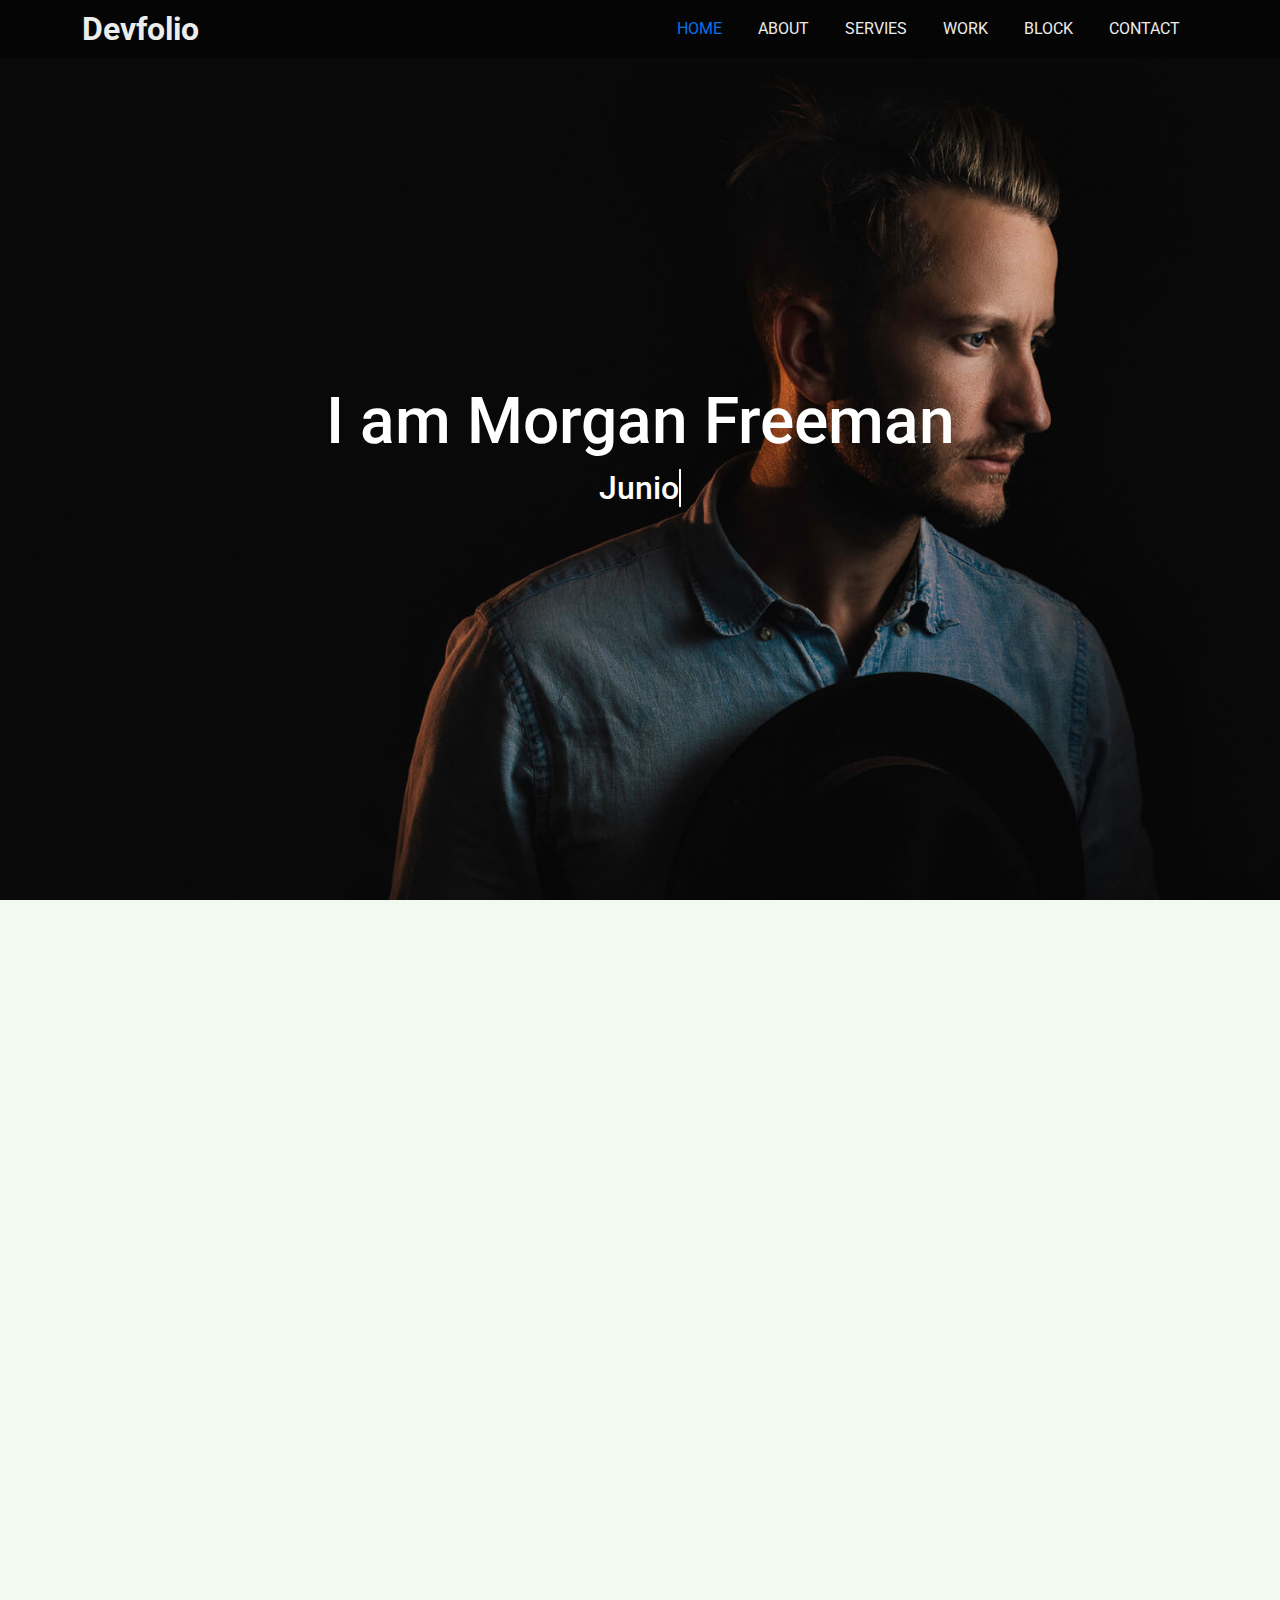
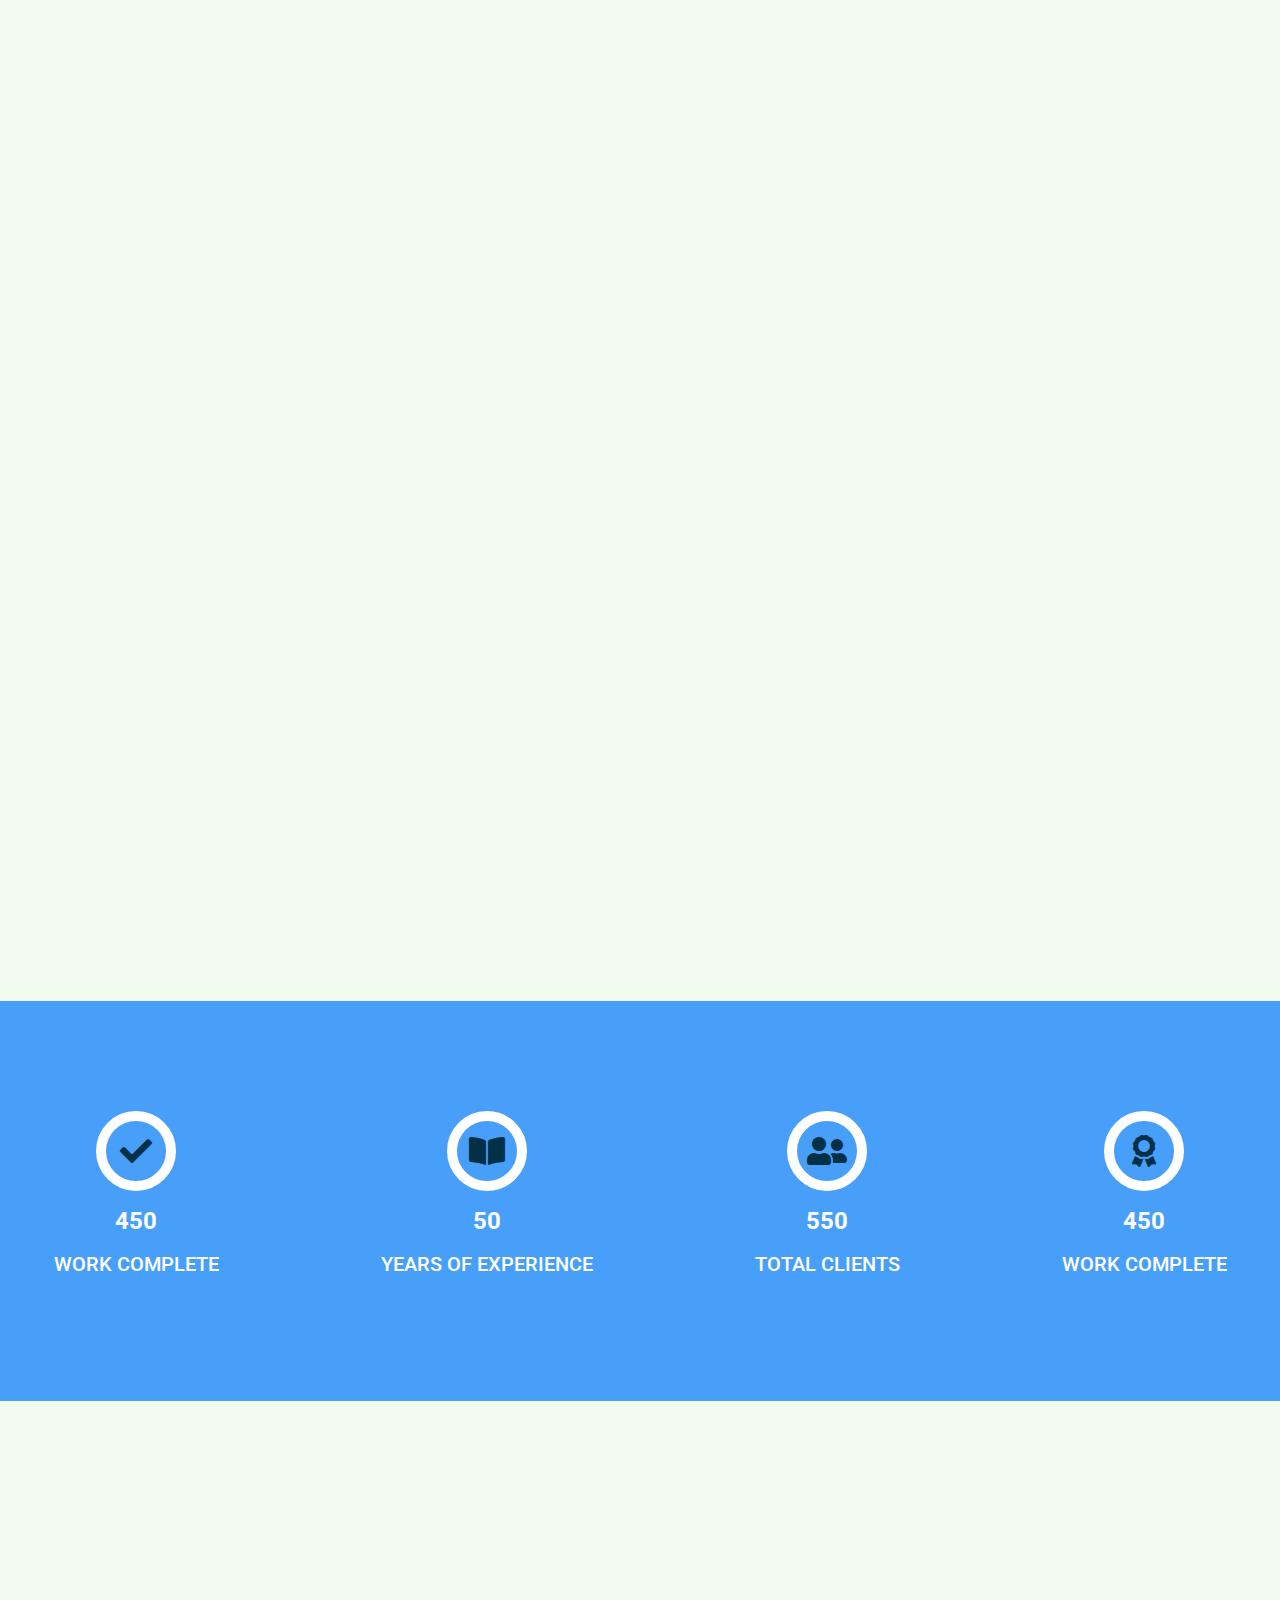
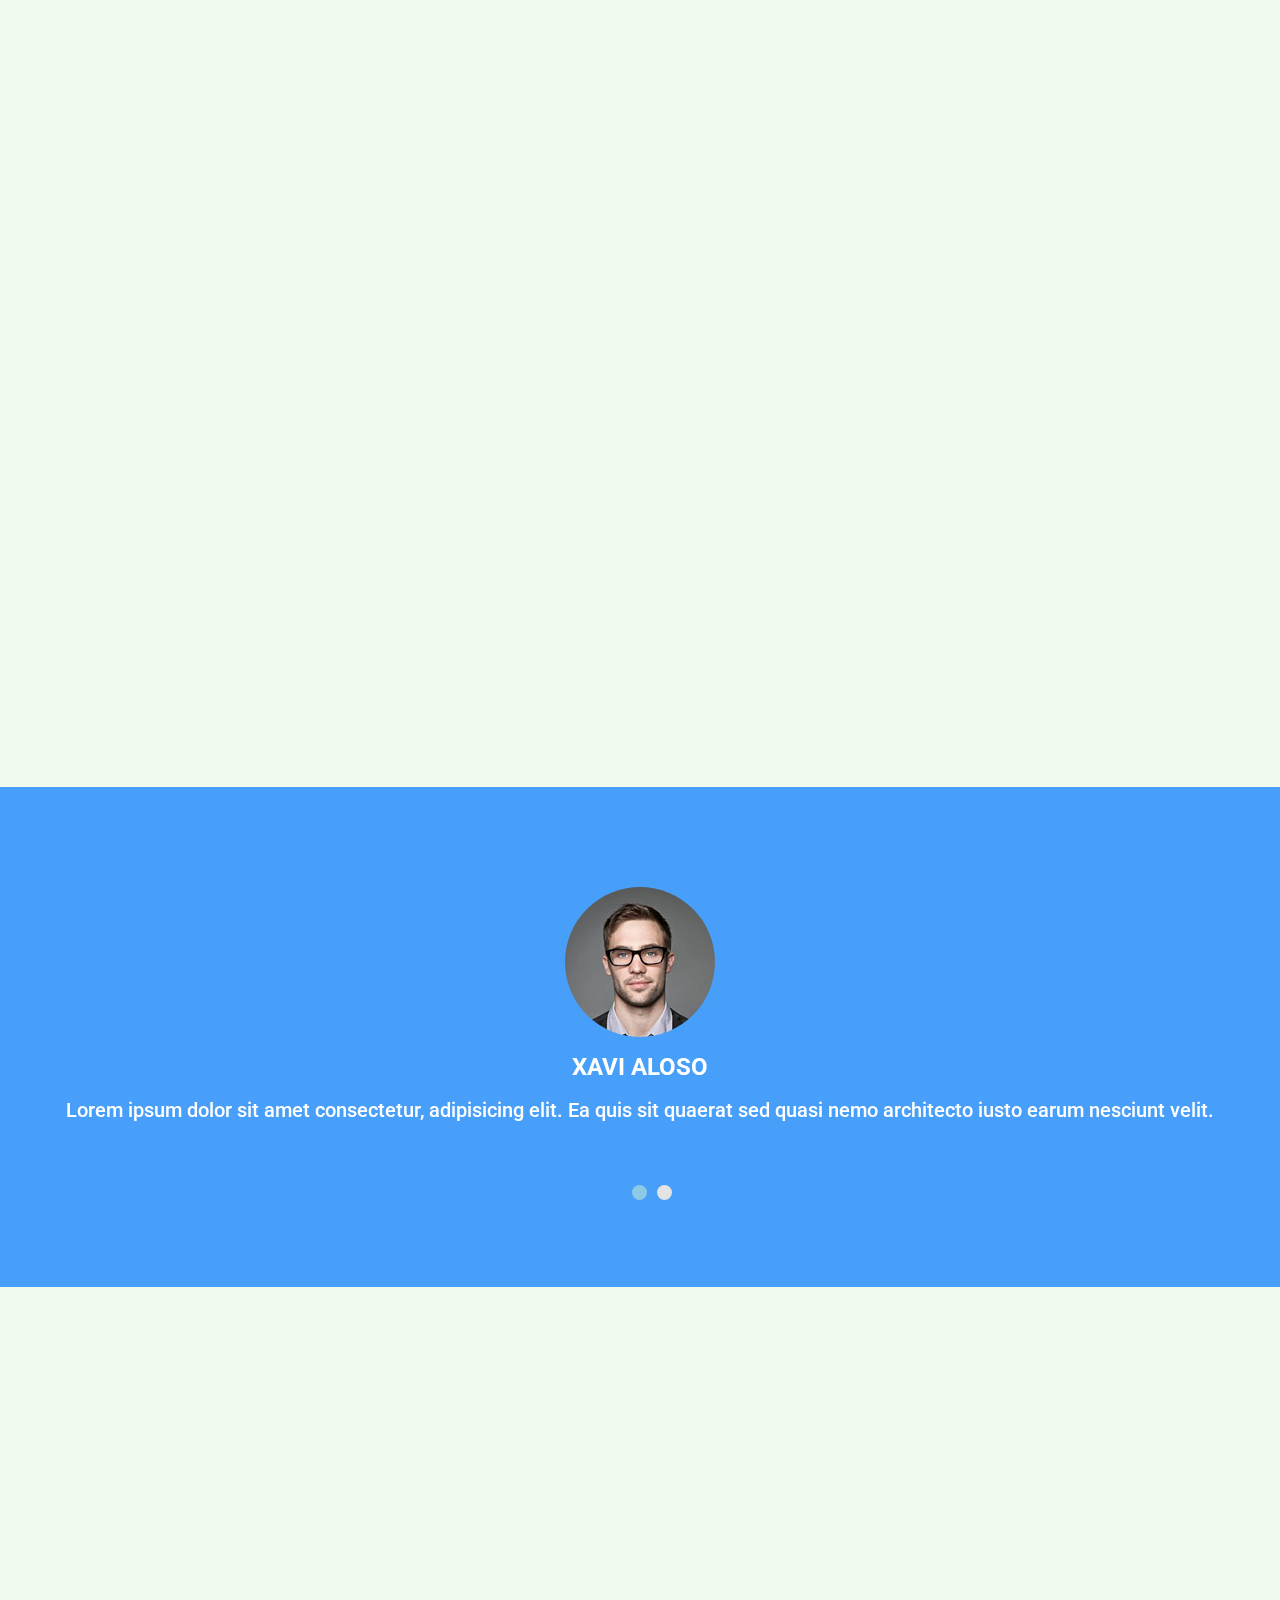
==== commit d6cc9ba4: "update" ====
--- a/index.html
+++ b/index.html
@@ -1,10 +1,88 @@
 <!DOCTYPE html>
+<div class="loader-container">
+  <div class="loader">Loading...</div>
+</div>
 <html lang="en">
 <head>
-    <meta charset="UTF-8">
+  <meta charset="UTF-8">
     <meta http-equiv="X-UA-Compatible" content="IE=edge">
     <meta name="viewport" content="width=device-width, initial-scale=1.0">
-    <title>Document</title>
+    <title>Portfolio</title>
+    <link rel="SHORTCUT ICON" href="images/favicon.ico" />
+     
+  <style>
+    .loader-container{
+      display: flex;
+      justify-content: center;
+      align-items: center;
+      width: 100%;
+      height: 100vh;
+      position: fixed;
+      z-index: 2000;
+      
+    }
+    .loader,
+.loader:before,
+.loader:after {
+background: #1c1212;
+-webkit-animation: load1 1s infinite ease-in-out;
+animation: load1 1s infinite ease-in-out;
+width: 1em;
+height: 4em;
+}
+.loader {
+color: #1c1212;
+text-indent: -9999em;
+margin: 88px auto;
+position: relative;
+font-size: 11px;
+-webkit-transform: translateZ(0);
+-ms-transform: translateZ(0);
+transform: translateZ(0);
+-webkit-animation-delay: -0.16s;
+animation-delay: -0.16s;
+}
+.loader:before,
+.loader:after {
+position: absolute;
+top: 0;
+content: '';
+}
+.loader:before {
+left: -1.5em;
+-webkit-animation-delay: -0.32s;
+animation-delay: -0.32s;
+}
+.loader:after {
+left: 1.5em;
+}
+@-webkit-keyframes load1 {
+0%,
+80%,
+100% {
+  box-shadow: 0 0;
+  height: 4em;
+}
+40% {
+  box-shadow: 0 -2em;
+  height: 5em;
+}
+}
+@keyframes load1 {
+0%,
+80%,
+100% {
+  box-shadow: 0 0;
+  height: 4em;
+}
+40% {
+  box-shadow: 0 -2em;
+  height: 5em;
+}
+}
+</style>
+    
+    <link rel="icon" href="images/favicon.png">
     <link rel="stylesheet" href="bootstrap-5.1.3-dist/css/bootstrap.css">
     <link rel="stylesheet" href="vendor/fontawesome-free-5.15.4-web/css/all.min.css">
     <link rel="stylesheet" href="vendor/slick-1.8.0/slick/slick.css">
@@ -12,6 +90,11 @@
     <link rel="stylesheet" href="vendor/Animate-it/animate.min.css">
     
     <link rel="stylesheet" href="style.css">
+    
+ 
+
+
+    </style>
 </head>
 <body>
   <a href="#home" class="scroll-to-home d-flex justify-content-center align-items-center shadow d-none">
@@ -61,7 +144,7 @@
          <div class="col-12">
              <div class="p-5  text-white name d-flex justify-content-center align-items-center">
                <div>
-                <h1 class=" name-text">I am Morgan Freeman</h1>
+                <h1 class=" name-text wow animate__bounce">I am Morgan Freeman</h1>
                 
                   <h2 class="typewrite text-center" data-period="2000" data-type='[ "Junior Web Delveloper", "Freelancer", "Junior PHP Developer" ]'>
                     <span class="wrap"></span>
@@ -79,7 +162,7 @@
     
     <section id="about" class="about container-fluid">
        <div class="container about-box">
-          <div class="row bg-white about-row p-5 ">
+          <div class="row bg-white about-row p-5 wow animate__backInDown">
             <div class="col-12 col-md-6">
               <div>
                 <div class="d-flex">
@@ -133,9 +216,9 @@
         <div class="row">
           <div class="col-12">
             <div class="text-center">
-              <h1 class="service-title ">SERVICES</h1>
-              <p class="">Lorem ipsum dolor sit amet consectetur </p>
-              <div class="divider2 mb-5"></div>
+              <h1 class="service-title wow animate__fadeInDown">SERVICES</h1>
+              <p class="wow animate__fadeInLeft">Lorem ipsum dolor sit amet consectetur </p>
+              <div class="divider2 mb-5 wow animate__fadeInRight"></div>
             </div>
             
           </div>
@@ -146,7 +229,7 @@
               <div class="card service-card border-0 shadow card-border wow animate__fadeInLeft animation-delay3">
                 <div class="card-body text-center">
                   <div class="circle mb-3 mt-2 d-flex justify-content-center align-items-center">
-                    <i class="fas fa-briefcase fa-3x wow animate__zoomIn animation-delay6"></i>
+                    <i class="fas fa-briefcase fa-3x wow animate__zoomIn animation-delay4"></i>
                   </div>
                   <div>
                     <h4 class="m-4">WEB DESIGN</h4>
@@ -162,7 +245,7 @@
               <div class="card service-card border-0 shadow card-border wow animate__fadeInLeft animation-delay2">
                 <div class="card-body text-center">
                   <div class="circle mb-3 mt-2 d-flex justify-content-center align-items-center">
-                    <i class="fas fa-atlas fa-3x wow animate__zoomIn animation-delay5"></i>
+                    <i class="fas fa-atlas fa-3x wow animate__zoomIn animation-delay3"></i>
                   </div>
                   <div>
                     <h4 class="m-4">WEB DEVELPOMENT</h4>
@@ -179,7 +262,7 @@
               animation-delay1">
                 <div class="card-body text-center">
                   <div class="circle mb-3 mt-2 d-flex justify-content-center align-items-center text-primary">
-                    <i class="far fa-chart-bar fa-3x wow animate__zoomIn animation-delay4"></i>
+                    <i class="far fa-chart-bar fa-3x wow animate__zoomIn animation-delay2"></i>
                   </div>
                   <div>
                     <h4 class="m-4">PHOTOGRAPHY</h4>
@@ -196,7 +279,7 @@
               animation-delay1">
                 <div class="card-body text-center">
                   <div class="circle mb-3 mt-2 d-flex justify-content-center align-items-center">
-                    <i class="fas fa-columns fa-3x wow animate__zoomIn animation-delay4"></i>
+                    <i class="fas fa-columns fa-3x wow animate__zoomIn animation-delay2"></i>
                   </div>
                   <div>
                     <h4 class="m-4">PHOTOGRAPHY</h4>
@@ -213,7 +296,7 @@
               animation-delay2">
                 <div class="card-body text-center ">
                   <div class="circle mb-3 mt-2 d-flex justify-content-center align-items-center">
-                    <i class="far fa-sun fa-3x wow animate__zoomIn animation-delay5"></i>
+                    <i class="far fa-sun fa-3x wow animate__zoomIn animation-delay3"></i>
                   </div>
                   <div>
                     <h4 class="m-4">PHOTOGRAPHY</h4>
@@ -230,7 +313,7 @@
               animation-delay3">
                 <div class="card-body text-center">
                   <div class="circle mb-3 mt-2 d-flex justify-content-center align-items-center">
-                    <i class="far fa-calendar-alt fa-3x wow animate__zoomIn animation-delay6 "></i>
+                    <i class="far fa-calendar-alt fa-3x wow animate__zoomIn animation-delay4 "></i>
                   </div>
                   <div>
                     <h4 class="m-4">PHOTOGRAPHY</h4>
@@ -294,15 +377,15 @@
         <div class="row">
           <div class="col-12">
             <div class="text-center mt-5">
-              <h1 class="service-title ">PORTFOLIO</h1>
-              <p class="">Lorem ipsum dolor sit amet consectetur </p>
-              <div class="divider2 mb-5"></div>
+              <h1 class="service-title wow animate__fadeInDown">PORTFOLIO</h1>
+              <p class="wow animate__fadeInLeft">Lorem ipsum dolor sit amet consectetur </p>
+              <div class="divider2 mb-5 wow animate__fadeInRight"></div>
             </div>
           </div>
         </div>
         <div class="row mb-5">
           <div class="col-12 col-md-4">
-           <div class="card border-0 rounded shadow">
+           <div class="card border-0 rounded shadow wow animate__rollIn">
              <div class="img-box">
              <img src="images/work-1.jpg" class="card-image-top card-img" alt="">
             </div>
@@ -321,7 +404,7 @@
 
           </div>
           <div class="col-12 col-md-4">
-            <div class="card border-0 rounded shadow">
+            <div class="card border-0 rounded shadow wow animate__rollIn">
               <div class="img-box">
               <img src="images/work-2.jpg" class="card-image-top card-img" alt="">
             </div>
@@ -339,7 +422,7 @@
             </div>
           </div>
           <div class="col-12 col-md-4">
-            <div class="card border-0 rounded shadow">
+            <div class="card border-0 rounded shadow wow animate__rollIn">
               <div class="img-box">
               <img src="images/work-3.jpg" class="card-image-top card-img" alt="">
             </div>
@@ -357,7 +440,7 @@
             </div>
           </div>
           <div class="col-12 col-md-4">
-            <div class="card border-0 rounded shadow mt-5">
+            <div class="card border-0 rounded shadow mt-5 wow animate__rollIn animation-delay1">
               <div class="img-box">
               <img src="images/work-4.jpg" class="card-image-top card-img" alt="">
             </div>
@@ -375,7 +458,7 @@
             </div>
           </div>
           <div class="col-12 col-md-4">
-            <div class="card border-0 rounded shadow mt-5">
+            <div class="card border-0 rounded shadow mt-5 wow animate__rollIn animation-delay1">
               <div class="img-box">
               <img src="images/work-5.jpg" class="card-image-top card-img" alt="">
             </div>
@@ -393,7 +476,7 @@
             </div>
           </div>
           <div class="col-12 col-md-4">
-            <div class="card border-0 rounded shadow mt-5">
+            <div class="card border-0 rounded shadow mt-5 wow animate__rollIn animation-delay1">
               <div class="img-box">
               <img src="images/work-6.jpg" class="card-image-top card-img" alt="">
             </div>
@@ -440,9 +523,9 @@
         <div class="row">
           <div class="col-12">
             <div class="text-center mt-5">
-              <h1 class="service-title ">BLOG</h1>
-              <p class="">Lorem ipsum dolor sit amet consectetur </p>
-              <div class="divider2 mb-5"></div>
+              <h1 class="service-title wow animate__lightSpeedInRight">BLOG</h1>
+              <p class="wow animate__lightSpeedInLeft">Lorem ipsum dolor sit amet consectetur </p>
+              <div class="divider2 mb-5 wow animate__lightSpeedInRight"></div>
             </div>
           </div>
         </div>
@@ -528,7 +611,7 @@
       <div class="contact-bg"></div>
       <div class="container">
         <div class="row">
-          <div class="col-12 up-bg mb-5">
+          <div class="col-12 up-bg mb-5 wow animate__flipInX">
             <form class="row p-4">
               <div class="col-12 col-md-6">
             <h4 class="m-4">Send Message Us</h4>
@@ -583,9 +666,9 @@
       <div class="row">
         <div class="col-12 footer-bg">
           <div class="text-center text-white mt-4" style="z-index: 75;opacity: 1;">
-            <p>© Copyright DevFolio. All Rights Reserved</p>
-
-            <p>  Designed by BootstrapMade</p>
+            <p class="wow animate__lightSpeedInLeft animation-delay2">© Copyright DevFolio. All Rights Reserved</p>
+
+            <p class="wow animate__lightSpeedInRight animation-delay2">  Designed by BootstrapMade</p>
           </div>
 
         </div>
